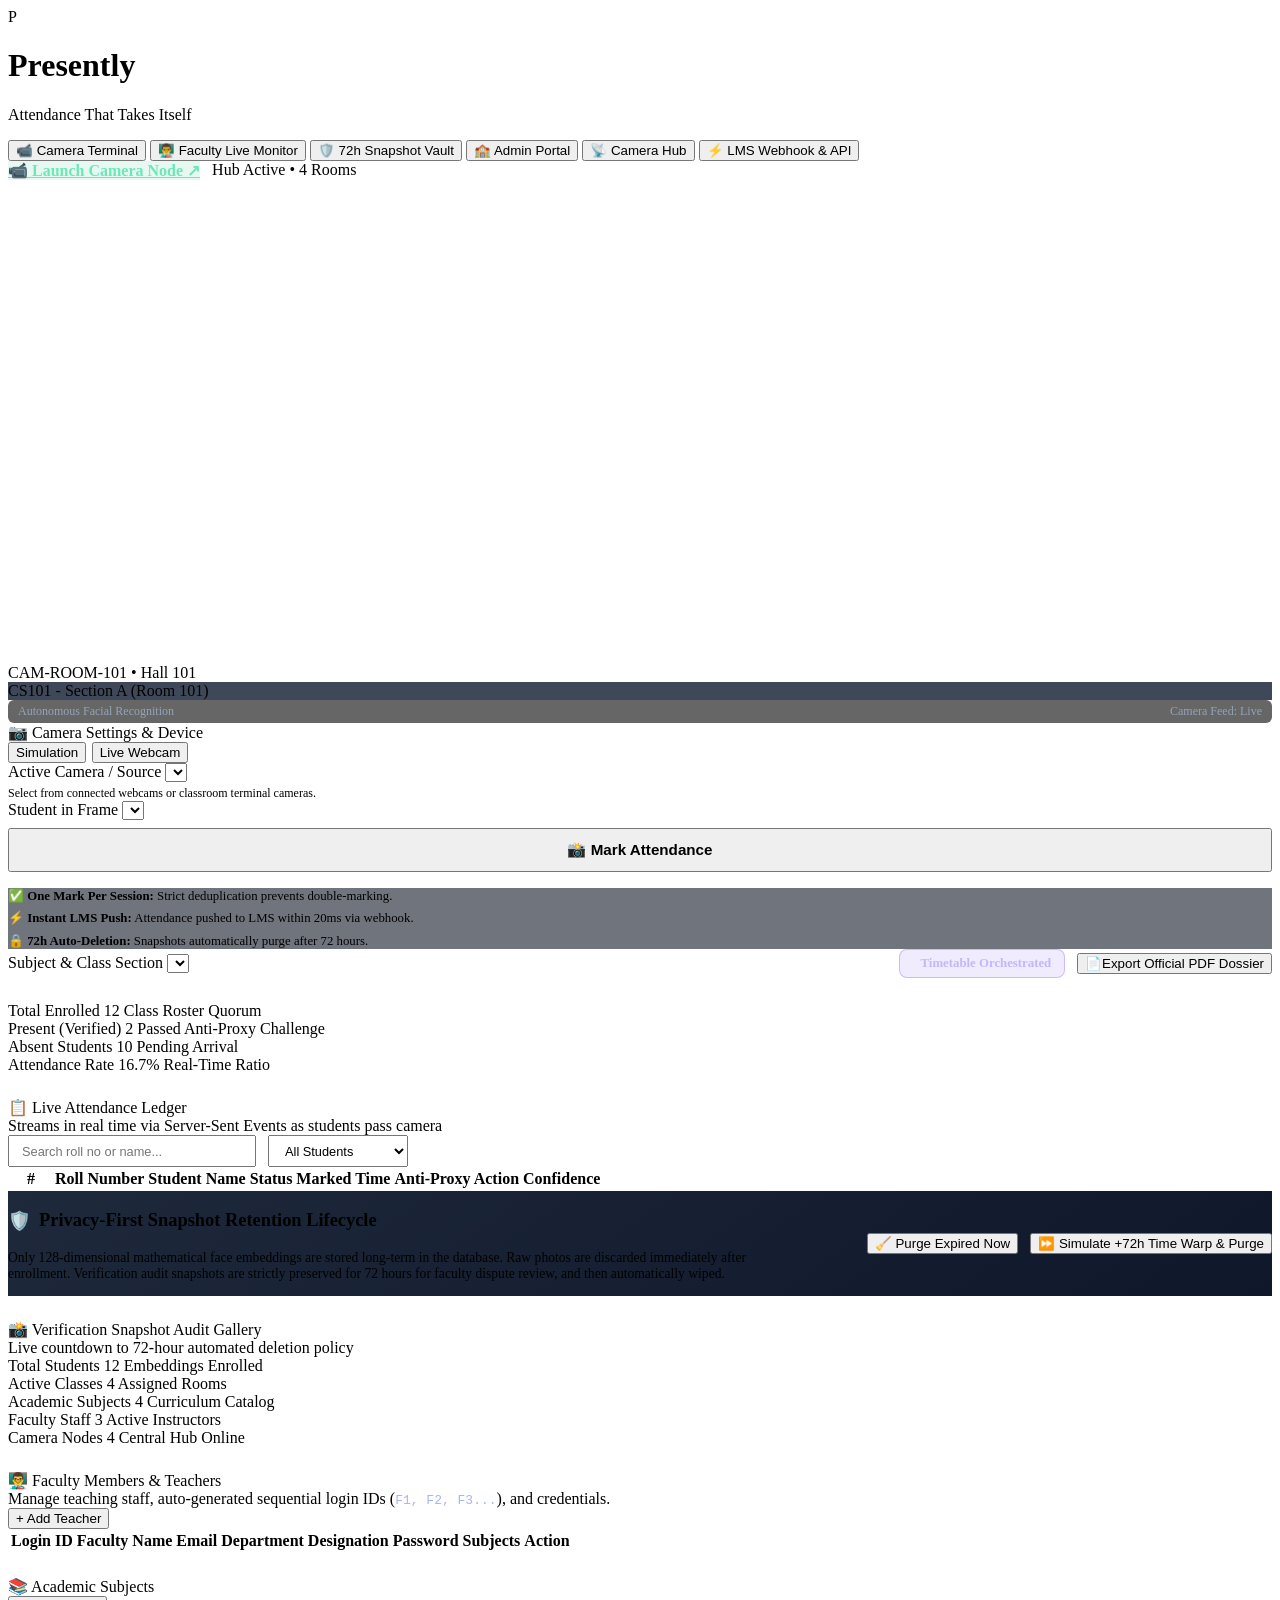
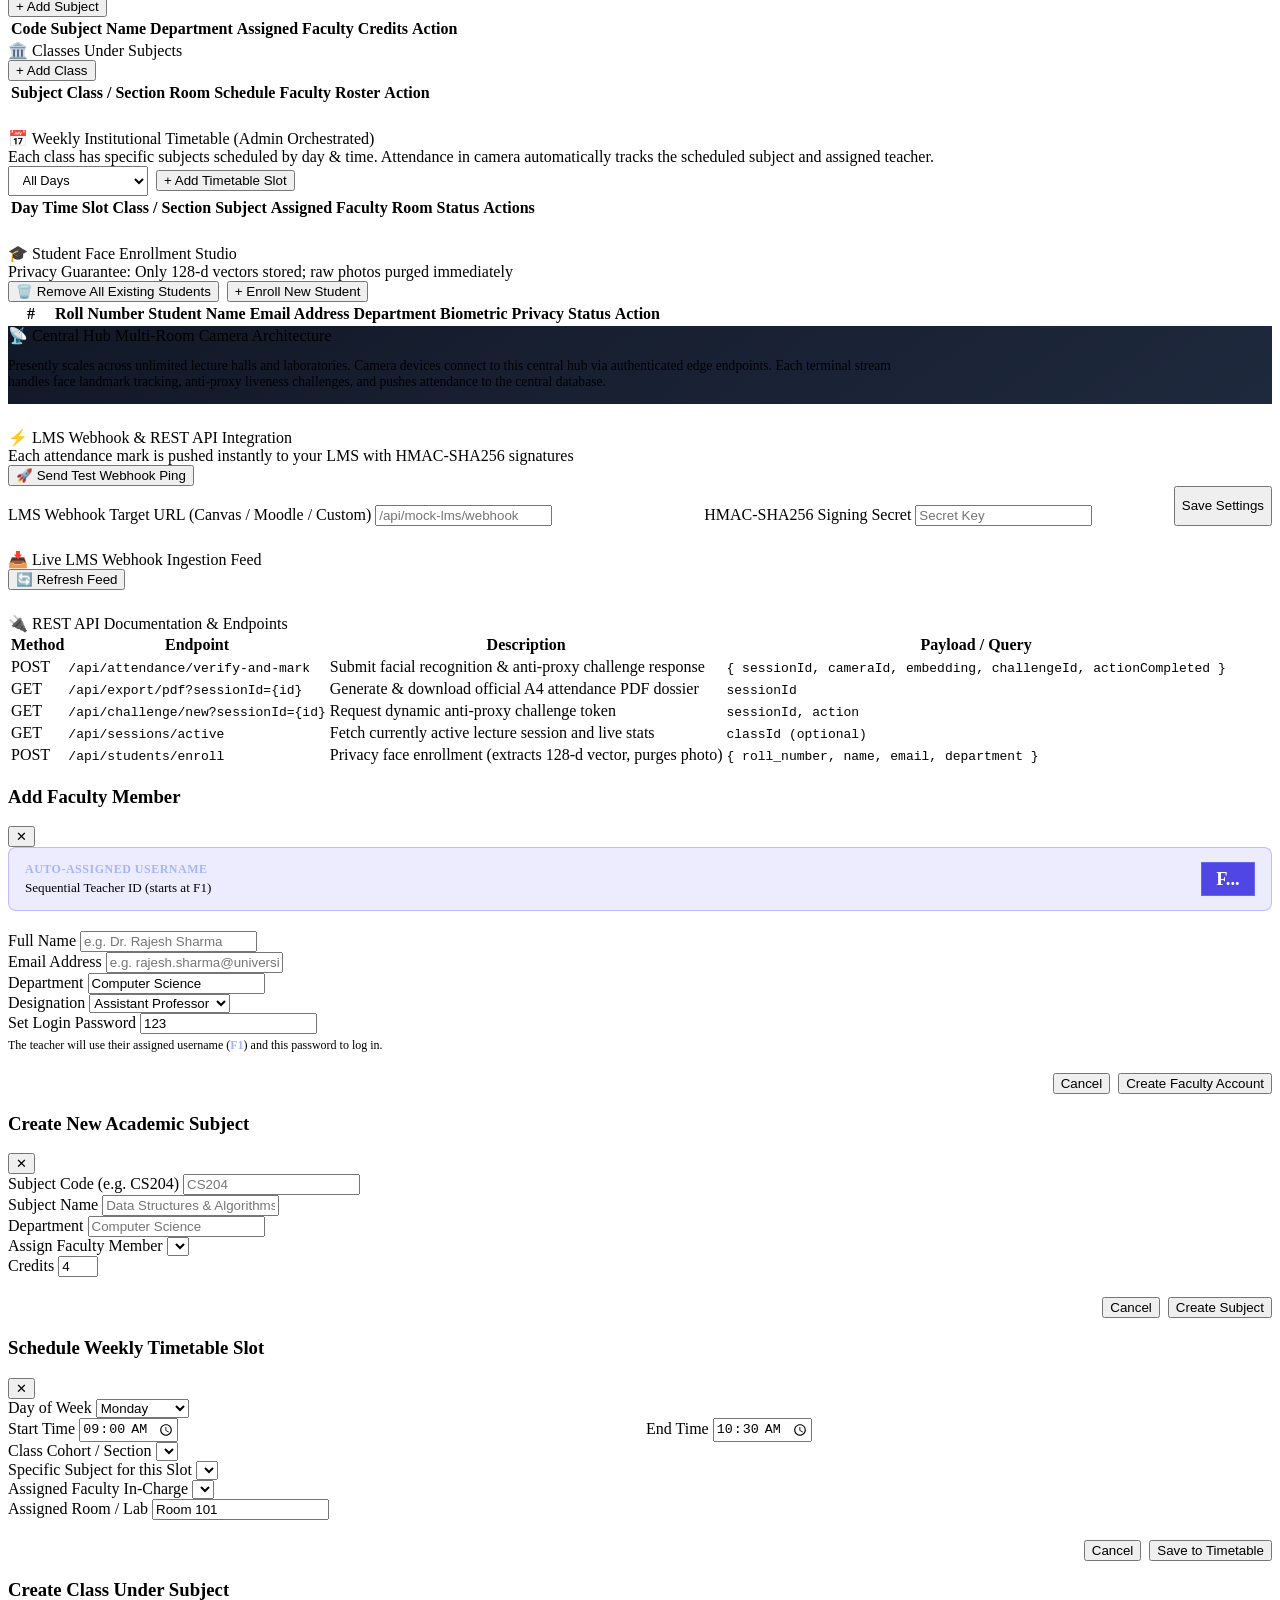
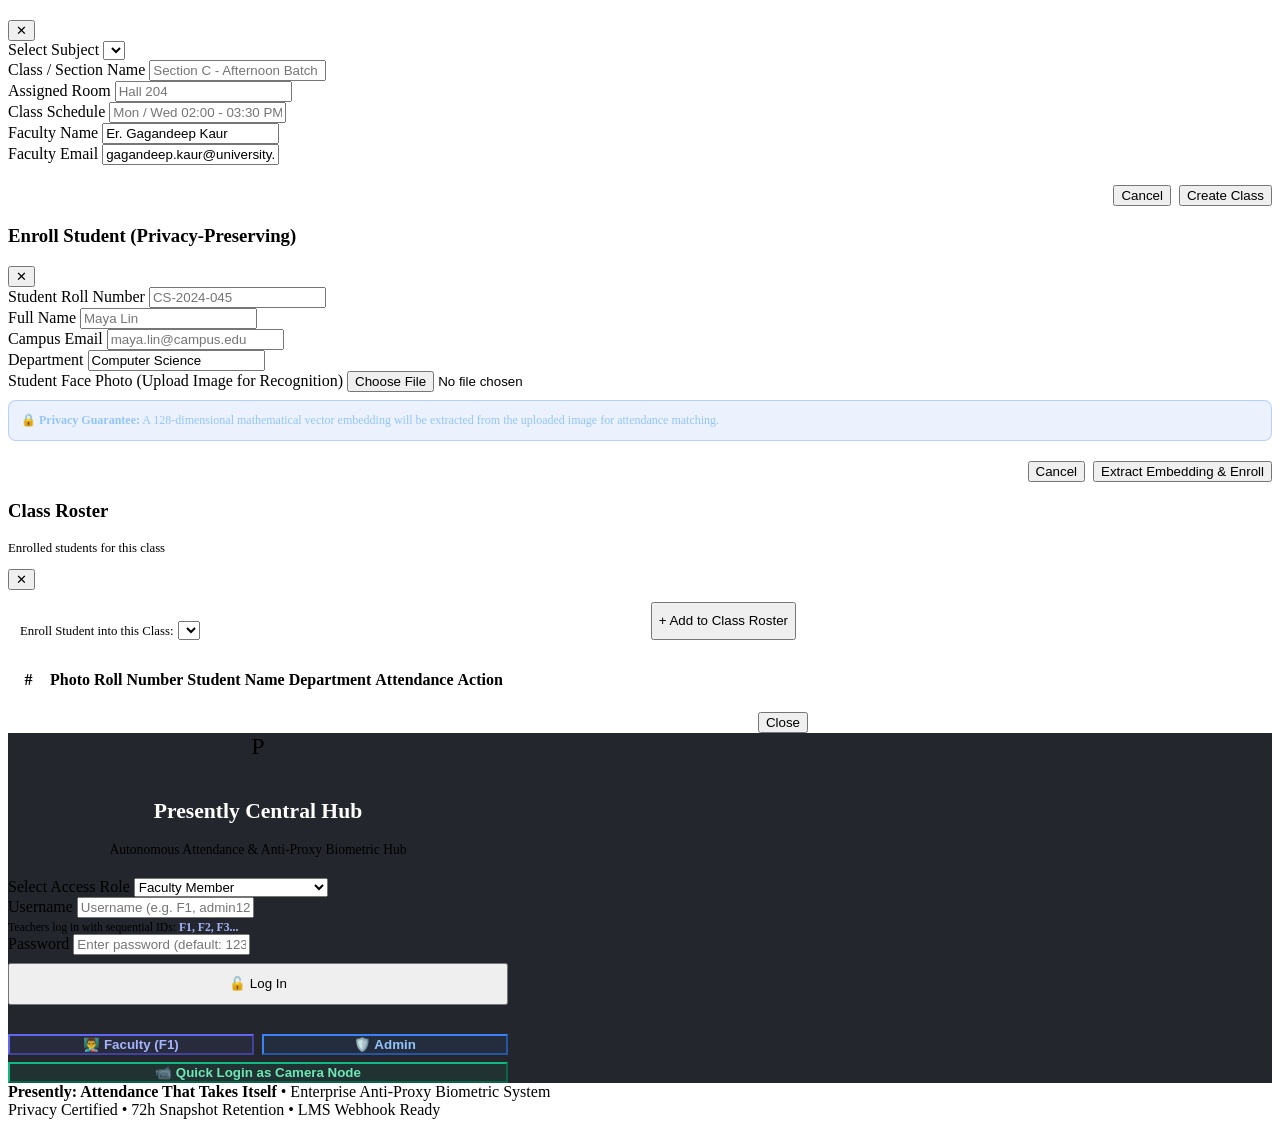
==== public/index.html @ 0ba9a168 "Presently: Autonomous Biometric Attendance & Security Engine" ====
<!DOCTYPE html>
<html lang="en">
<head>
  <meta charset="UTF-8">
  <meta name="viewport" content="width=device-width, initial-scale=1.0">
  <title>Presently : Attendance That Takes Itself</title>
  <link rel="stylesheet" href="/css/style.css">
  <link rel="icon" href="data:image/svg+xml,<svg xmlns='http://www.w3.org/2000/svg' viewBox='0 0 100 100'><text y='.9em' font-size='90'>🎯</text></svg>">
</head>
<body>

  <!-- Header / Navigation Bar -->
  <header>
    <div class="nav-container">
      <div class="logo-group">
        <div class="logo-badge">P</div>
        <div class="logo-text">
          <h1>Presently</h1>
          <p>Attendance That Takes Itself</p>
        </div>
      </div>

      <nav class="nav-tabs">
        <button class="tab-btn active" data-tab="kiosk">
          <span>📹</span> Camera Terminal
        </button>
        <button class="tab-btn" data-tab="faculty">
          <span>👨‍🏫</span> Faculty Live Monitor
        </button>
        <button class="tab-btn" data-tab="snapshots">
          <span>🛡️</span> 72h Snapshot Vault
        </button>
        <button class="tab-btn" data-tab="admin">
          <span>🏫</span> Admin Portal
        </button>
        <button class="tab-btn" data-tab="cameras">
          <span>📡</span> Camera Hub
        </button>
        <button class="tab-btn" data-tab="lms">
          <span>⚡</span> LMS Webhook & API
        </button>
      </nav>

      <div style="display: flex; align-items: center; gap: 0.75rem; flex-wrap: wrap;">
        <!-- Prominent Edge Node launcher for Judges -->
        <a href="/node" target="_blank" class="btn btn-outline btn-sm" style="border-color: #10b981; color: #6ee7b7; font-weight: 700; background: rgba(16, 185, 129, 0.1);">
          <span>📹</span> Launch Camera Node ↗
        </a>

        <!-- Authenticated User Profile -->
        <div id="nav-user-container" style="display: none; align-items: center; gap: 0.5rem; background: rgba(255, 255, 255, 0.05); padding: 0.3rem 0.65rem; border-radius: 8px; border: 1px solid var(--border-color);">
          <div style="display: flex; flex-direction: column; text-align: right;">
            <span id="nav-user-name" style="font-size: 0.8rem; font-weight: 700; color: #ffffff;">Dr. Sarah Chen</span>
            <span id="nav-user-role" class="badge badge-purple" style="font-size: 0.65rem; padding: 1px 4px; align-self: flex-end;">FACULTY</span>
          </div>
          <button id="btn-logout" class="btn btn-outline btn-sm" style="padding: 0.2rem 0.5rem; font-size: 0.7rem;" title="Logout">
            Logout
          </button>
        </div>

        <div class="nav-status">
          <span class="status-dot"></span>
          <span id="hub-status-text">Hub Active • 4 Rooms</span>
        </div>
      </div>
    </div>
  </header>

  <!-- Main Content Area -->
  <main>

    <!-- ======================================================== -->
    <!-- VIEW 1: CAMERA KIOSK / EDGE ROOM TERMINAL                 -->
    <!-- ======================================================== -->
    <section id="view-kiosk" class="view-section active">
      <div class="kiosk-container">
        
        <!-- Left: Live Video Feed & Challenge HUD -->
        <div>
          <div class="camera-feed-box">
            <video id="kiosk-video" autoplay playsinline muted style="display: none;"></video>
            <canvas id="kiosk-canvas" width="640" height="480"></canvas>

            <div class="camera-overlay">
              <div class="overlay-top">
                <div class="camera-badge">
                  <span class="status-dot"></span>
                  <span id="kiosk-camera-name">CAM-ROOM-101 • Hall 101</span>
                </div>
                <div class="camera-badge" style="background: rgba(30, 41, 59, 0.85); border-color: rgba(99, 102, 241, 0.4);">
                  <span id="kiosk-session-badge">CS101 - Section A (Room 101)</span>
                </div>
              </div>

              <!-- Facial Tracking Reticle -->
              <div id="target-reticle" class="target-reticle"></div>

              <div style="display: flex; justify-content: space-between; align-items: center; font-size: 0.75rem; color: #94a3b8; background: rgba(0,0,0,0.6); padding: 4px 10px; border-radius: 6px;">
                <span>Autonomous Facial Recognition</span>
                <span id="kiosk-feed-status">Camera Feed: Live</span>
              </div>
            </div>
          </div>

          <!-- Result Toast Container -->
          <div id="kiosk-result-container"></div>
        </div>

        <!-- Right: Camera Controls & Device Selector -->
        <div style="display: flex; flex-direction: column; gap: 1rem;">
          
          <div class="card">
            <div class="card-header">
              <div class="card-title">
                <span>📷</span> Camera Settings & Device
              </div>
              <div style="display: flex; gap: 0.35rem;">
                <button id="btn-mode-virtual" class="btn btn-outline btn-sm active">Simulation</button>
                <button id="btn-mode-webcam" class="btn btn-outline btn-sm">Live Webcam</button>
              </div>
            </div>

            <div class="form-group">
              <label class="form-label">Active Camera / Source</label>
              <select id="kiosk-camera-select" class="form-select"></select>
              <small style="color: var(--text-muted); font-size: 0.75rem; margin-top: 0.25rem; display: block;">
                Select from connected webcams or classroom terminal cameras.
              </small>
            </div>

            <div id="kiosk-student-select-group" class="form-group">
              <label class="form-label">Student in Frame</label>
              <select id="kiosk-student-select" class="form-select"></select>
            </div>

            <button id="btn-mark-attendance" class="btn btn-primary" style="width: 100%; margin-top: 0.5rem; height: 44px; font-weight: 700; font-size: 0.95rem;">
              <span>📸</span> Mark Attendance
            </button>
          </div>

          <!-- Feature Specs Card -->
          <div class="card" style="background: rgba(17, 24, 39, 0.6);">
            <div style="font-size: 0.8rem; display: flex; flex-direction: column; gap: 0.4rem;">
              <div>✅ <strong>One Mark Per Session:</strong> Strict deduplication prevents double-marking.</div>
              <div>⚡ <strong>Instant LMS Push:</strong> Attendance pushed to LMS within 20ms via webhook.</div>
              <div>🔒 <strong>72h Auto-Deletion:</strong> Snapshots automatically purge after 72 hours.</div>
            </div>
          </div>

        </div>

      </div>
    </section>

    <!-- ======================================================== -->
    <!-- VIEW 2: FACULTY REAL-TIME ATTENDANCE MONITOR              -->
    <!-- ======================================================== -->
    <section id="view-faculty" class="view-section">
      <div style="display: flex; flex-direction: column; gap: 1.5rem;">
        
        <!-- Top Toolbar -->
        <div class="card" style="display: flex; justify-content: space-between; align-items: center; flex-wrap: wrap; gap: 1rem;">
          <div style="display: flex; align-items: center; gap: 1rem; flex-wrap: wrap;">
            <div style="min-width: 260px;">
              <label class="form-label">Subject & Class Section</label>
              <select id="faculty-class-select" class="form-select"></select>
            </div>
            <div>
              <div id="faculty-session-status-badge" style="margin-bottom: 0.25rem;"></div>
              <div id="faculty-session-info" style="font-size: 0.8rem; color: var(--text-muted);"></div>
            </div>
          </div>

          <div style="display: flex; align-items: center; gap: 0.75rem; flex-wrap: wrap;">
            <div style="background: rgba(139, 92, 246, 0.12); border: 1px solid rgba(139, 92, 246, 0.35); border-radius: 8px; padding: 0.4rem 0.8rem; display: flex; align-items: center; gap: 0.5rem;">
              <span class="status-dot" style="background: #a78bfa;"></span>
              <span style="font-size: 0.8rem; font-weight: 700; color: #c4b5fd;">Timetable Orchestrated</span>
            </div>
            <button id="faculty-btn-pdf" class="btn btn-primary" style="display: inline-flex;">
              <span>📄</span> Export Official PDF Dossier
            </button>
          </div>
        </div>

        <!-- Real-Time KPI Stats -->
        <div class="grid-4">
          <div class="stat-kpi">
            <span class="stat-label">Total Enrolled</span>
            <span id="kpi-faculty-enrolled" class="stat-value">12</span>
            <span class="stat-meta">Class Roster Quorum</span>
          </div>
          <div class="stat-kpi green">
            <span class="stat-label">Present (Verified)</span>
            <span id="kpi-faculty-present" class="stat-value">2</span>
            <span class="stat-meta">Passed Anti-Proxy Challenge</span>
          </div>
          <div class="stat-kpi amber">
            <span class="stat-label">Absent Students</span>
            <span id="kpi-faculty-absent" class="stat-value">10</span>
            <span class="stat-meta">Pending Arrival</span>
          </div>
          <div class="stat-kpi purple">
            <span class="stat-label">Attendance Rate</span>
            <span id="kpi-faculty-rate" class="stat-value">16.7%</span>
            <span class="stat-meta">Real-Time Ratio</span>
          </div>
        </div>

        <!-- Live Roster Table & Real-Time Stream -->
        <div class="card">
          <div class="card-header">
            <div>
              <div class="card-title">
                <span>📋</span> Live Attendance Ledger
              </div>
              <div class="card-subtitle">Streams in real time via Server-Sent Events as students pass camera</div>
            </div>

            <div style="display: flex; gap: 0.75rem; align-items: center;">
              <input id="faculty-search-input" type="text" class="form-input" placeholder="Search roll no or name..." style="width: 220px; padding: 0.4rem 0.75rem; font-size: 0.8rem;">
              <select id="faculty-filter-status" class="form-select" style="width: 140px; padding: 0.4rem 0.75rem; font-size: 0.8rem;">
                <option value="ALL">All Students</option>
                <option value="PRESENT">Present Only</option>
                <option value="ABSENT">Absent Only</option>
              </select>
            </div>
          </div>

          <div class="table-responsive">
            <table>
              <thead>
                <tr>
                  <th style="width: 40px;">#</th>
                  <th>Roll Number</th>
                  <th>Student Name</th>
                  <th>Status</th>
                  <th>Marked Time</th>
                  <th>Anti-Proxy Action</th>
                  <th>Confidence</th>
                </tr>
              </thead>
              <tbody id="faculty-roster-tbody"></tbody>
            </table>
          </div>
        </div>

      </div>
    </section>

    <!-- ======================================================== -->
    <!-- VIEW 3: 72-HOUR SNAPSHOT VAULT & PRIVACY AUDIT            -->
    <!-- ======================================================== -->
    <section id="view-snapshots" class="view-section">
      <div style="display: flex; flex-direction: column; gap: 1.5rem;">
        
        <!-- Privacy Guarantee Banner -->
        <div class="card" style="background: linear-gradient(145deg, #1e293b, #0f172a); border-left: 4px solid var(--accent-blue);">
          <div style="display: flex; justify-content: space-between; align-items: center; flex-wrap: wrap; gap: 1rem;">
            <div>
              <h3 style="font-size: 1.15rem; font-weight: 700; display: flex; align-items: center; gap: 0.5rem;">
                <span>🛡️</span> Privacy-First Snapshot Retention Lifecycle
              </h3>
              <p style="font-size: 0.85rem; color: var(--text-muted); margin-top: 0.35rem; max-width: 800px;">
                Only 128-dimensional mathematical face embeddings are stored long-term in the database. Raw photos are discarded immediately after enrollment. Verification audit snapshots are strictly preserved for 72 hours for faculty dispute review, and then automatically wiped.
              </p>
            </div>

            <div style="display: flex; gap: 0.75rem; align-items: center;">
              <button id="btn-manual-purge" class="btn btn-outline btn-sm">
                <span>🧹</span> Purge Expired Now
              </button>
              <button id="btn-timewarp" class="btn btn-primary btn-sm">
                <span>⏩</span> Simulate +72h Time Warp & Purge
              </button>
            </div>
          </div>
        </div>

        <!-- Snapshots Gallery -->
        <div class="card">
          <div class="card-header">
            <div>
              <div class="card-title">
                <span>📸</span> Verification Snapshot Audit Gallery
              </div>
              <div class="card-subtitle">Live countdown to 72-hour automated deletion policy</div>
            </div>
          </div>

          <div id="snapshots-grid" class="snapshot-grid"></div>
        </div>

      </div>
    </section>

    <!-- ======================================================== -->
    <!-- VIEW 4: ADMINISTRATOR PORTAL                              -->
    <!-- ======================================================== -->
    <section id="view-admin" class="view-section">
      <div style="display: flex; flex-direction: column; gap: 1.5rem;">
        
        <!-- Admin Overview KPIs -->
        <div class="grid-4">
          <div class="stat-kpi">
            <span class="stat-label">Total Students</span>
            <span id="admin-kpi-students" class="stat-value">12</span>
            <span class="stat-meta">Embeddings Enrolled</span>
          </div>
          <div class="stat-kpi green">
            <span class="stat-label">Active Classes</span>
            <span id="admin-kpi-classes" class="stat-value">4</span>
            <span class="stat-meta">Assigned Rooms</span>
          </div>
          <div class="stat-kpi amber">
            <span class="stat-label">Academic Subjects</span>
            <span id="admin-kpi-subjects" class="stat-value">4</span>
            <span class="stat-meta">Curriculum Catalog</span>
          </div>
          <div class="stat-kpi" style="border-top-color: #6366f1;">
            <span class="stat-label">Faculty Staff</span>
            <span id="admin-kpi-teachers" class="stat-value">3</span>
            <span class="stat-meta">Active Instructors</span>
          </div>
          <div class="stat-kpi purple">
            <span class="stat-label">Camera Nodes</span>
            <span id="admin-kpi-cameras" class="stat-value">4</span>
            <span class="stat-meta">Central Hub Online</span>
          </div>
        </div>

        <!-- Faculty Members & Teaching Staff Card -->
        <div class="card">
          <div class="card-header" style="flex-wrap: wrap; gap: 0.75rem;">
            <div>
              <div class="card-title">
                <span>👨‍🏫</span> Faculty Members & Teachers
              </div>
              <div class="card-subtitle">
                Manage teaching staff, auto-generated sequential login IDs (<code style="color: #a5b4fc;">F1, F2, F3...</code>), and credentials.
              </div>
            </div>
            <button id="btn-open-add-teacher" class="btn btn-primary btn-sm">
              <span>+</span> Add Teacher
            </button>
          </div>
          <div class="table-responsive">
            <table>
              <thead>
                <tr>
                  <th>Login ID</th>
                  <th>Faculty Name</th>
                  <th>Email</th>
                  <th>Department</th>
                  <th>Designation</th>
                  <th>Password</th>
                  <th>Subjects</th>
                  <th style="text-align: right;">Action</th>
                </tr>
              </thead>
              <tbody id="admin-teachers-tbody"></tbody>
            </table>
          </div>
        </div>

        <!-- Subjects & Classes Split -->
        <div class="grid-2">
          
          <!-- Subjects Card -->
          <div class="card">
            <div class="card-header">
              <div class="card-title">
                <span>📚</span> Academic Subjects
              </div>
              <button id="btn-open-add-subject" class="btn btn-primary btn-sm">
                <span>+</span> Add Subject
              </button>
            </div>
            <div class="table-responsive">
              <table>
                <thead>
                  <tr>
                    <th>Code</th>
                    <th>Subject Name</th>
                    <th>Department</th>
                    <th>Assigned Faculty</th>
                    <th>Credits</th>
                    <th style="text-align: right;">Action</th>
                  </tr>
                </thead>
                <tbody id="admin-subjects-tbody"></tbody>
              </table>
            </div>
          </div>

          <!-- Classes Card -->
          <div class="card">
            <div class="card-header">
              <div class="card-title">
                <span>🏛️</span> Classes Under Subjects
              </div>
              <button id="btn-open-add-class" class="btn btn-primary btn-sm">
                <span>+</span> Add Class
              </button>
            </div>
            <div class="table-responsive">
              <table>
                <thead>
                  <tr>
                    <th>Subject</th>
                    <th>Class / Section</th>
                    <th>Room</th>
                    <th>Schedule</th>
                    <th>Faculty</th>
                    <th>Roster</th>
                    <th style="text-align: right;">Action</th>
                  </tr>
                </thead>
                <tbody id="admin-classes-tbody"></tbody>
              </table>
            </div>
          </div>

        </div>

        <!-- Weekly Institutional Timetable Card (Admin Orchestrated) -->
        <div class="card">
          <div class="card-header" style="flex-wrap: wrap; gap: 0.75rem;">
            <div>
              <div class="card-title">
                <span>📅</span> Weekly Institutional Timetable (Admin Orchestrated)
              </div>
              <div class="card-subtitle">
                Each class has specific subjects scheduled by day & time. Attendance in camera automatically tracks the scheduled subject and assigned teacher.
              </div>
            </div>
            <div style="display: flex; gap: 0.5rem; align-items: center; flex-wrap: wrap;">
              <select id="tt-filter-day" class="form-select" style="width: 140px; padding: 0.35rem 0.6rem; font-size: 0.8rem;">
                <option value="">All Days</option>
                <option value="Monday">Monday</option>
                <option value="Tuesday">Tuesday</option>
                <option value="Wednesday">Wednesday</option>
                <option value="Thursday">Thursday</option>
                <option value="Friday">Friday</option>
                <option value="Saturday">Saturday</option>
              </select>
              <button id="btn-open-add-timetable" class="btn btn-primary btn-sm">
                <span>+</span> Add Timetable Slot
              </button>
            </div>
          </div>
          <div class="table-responsive">
            <table>
              <thead>
                <tr>
                  <th>Day</th>
                  <th>Time Slot</th>
                  <th>Class / Section</th>
                  <th>Subject</th>
                  <th>Assigned Faculty</th>
                  <th>Room</th>
                  <th>Status</th>
                  <th style="text-align: right;">Actions</th>
                </tr>
              </thead>
              <tbody id="admin-timetable-tbody"></tbody>
            </table>
          </div>
        </div>

        <!-- Student Face Enrollment Studio -->
        <div class="card">
          <div class="card-header" style="flex-wrap: wrap; gap: 0.75rem;">
            <div>
              <div class="card-title">
                <span>🎓</span> Student Face Enrollment Studio
              </div>
              <div class="card-subtitle">Privacy Guarantee: Only 128-d vectors stored; raw photos purged immediately</div>
            </div>
            <div style="display: flex; gap: 0.5rem; align-items: center; flex-wrap: wrap;">
              <button id="btn-remove-all-students" class="btn btn-danger btn-sm">
                <span>🗑️</span> Remove All Existing Students
              </button>
              <button id="btn-open-add-student" class="btn btn-primary btn-sm">
                <span>+</span> Enroll New Student
              </button>
            </div>
          </div>

          <div class="table-responsive">
            <table>
              <thead>
                <tr>
                  <th style="width: 40px;">#</th>
                  <th>Roll Number</th>
                  <th>Student Name</th>
                  <th>Email Address</th>
                  <th>Department</th>
                  <th>Biometric Privacy Status</th>
                  <th style="text-align: right;">Action</th>
                </tr>
              </thead>
              <tbody id="admin-students-tbody"></tbody>
            </table>
          </div>
        </div>

      </div>
    </section>

    <!-- ======================================================== -->
    <!-- VIEW 5: CENTRAL HUB & MULTI-ROOM CAMERA SCALE             -->
    <!-- ======================================================== -->
    <section id="view-cameras" class="view-section">
      <div style="display: flex; flex-direction: column; gap: 1.5rem;">
        
        <div class="card" style="background: linear-gradient(145deg, #111827, #1f293d);">
          <div class="card-title" style="margin-bottom: 0.5rem;">
            <span>📡</span> Central Hub Multi-Room Camera Architecture
          </div>
          <p style="font-size: 0.85rem; color: var(--text-muted); max-width: 900px;">
            Presently scales across unlimited lecture halls and laboratories. Camera devices connect to this central hub via authenticated edge endpoints. Each terminal stream handles face landmark tracking, anti-proxy liveness challenges, and pushes attendance to the central database.
          </p>
        </div>

        <div id="admin-cameras-grid" class="grid-4"></div>

      </div>
    </section>

    <!-- ======================================================== -->
    <!-- VIEW 6: LMS WEBHOOK & REST API DISPATCHER                -->
    <!-- ======================================================== -->
    <section id="view-lms" class="view-section">
      <div style="display: flex; flex-direction: column; gap: 1.5rem;">
        
        <!-- LMS Configuration Card -->
        <div class="card">
          <div class="card-header">
            <div>
              <div class="card-title">
                <span>⚡</span> LMS Webhook & REST API Integration
              </div>
              <div class="card-subtitle">Each attendance mark is pushed instantly to your LMS with HMAC-SHA256 signatures</div>
            </div>
            <button id="btn-lms-test-ping" class="btn btn-primary btn-sm">
              <span>🚀</span> Send Test Webhook Ping
            </button>
          </div>

          <form id="form-lms-config" style="display: grid; grid-template-columns: 1.5fr 1fr auto; gap: 1rem; align-items: end;">
            <div class="form-group" style="margin-bottom: 0;">
              <label class="form-label">LMS Webhook Target URL (Canvas / Moodle / Custom)</label>
              <input id="lms-config-url" type="text" class="form-input" placeholder="/api/mock-lms/webhook">
            </div>
            <div class="form-group" style="margin-bottom: 0;">
              <label class="form-label">HMAC-SHA256 Signing Secret</label>
              <input id="lms-config-secret" type="password" class="form-input" placeholder="Secret Key">
            </div>
            <button type="submit" class="btn btn-outline" style="height: 40px;">Save Settings</button>
          </form>
        </div>

        <!-- Live LMS Ingestion Stream -->
        <div class="card">
          <div class="card-header">
            <div class="card-title">
              <span>📥</span> Live LMS Webhook Ingestion Feed
            </div>
            <button id="btn-refresh-lms-feed" class="btn btn-outline btn-sm">
              <span>🔄</span> Refresh Feed
            </button>
          </div>

          <div id="lms-feed-container"></div>
        </div>

        <!-- REST API Endpoints Specification -->
        <div class="card">
          <div class="card-header">
            <div class="card-title">
              <span>🔌</span> REST API Documentation & Endpoints
            </div>
          </div>
          <div class="table-responsive">
            <table>
              <thead>
                <tr>
                  <th>Method</th>
                  <th>Endpoint</th>
                  <th>Description</th>
                  <th>Payload / Query</th>
                </tr>
              </thead>
              <tbody>
                <tr>
                  <td><span class="badge badge-green">POST</span></td>
                  <td><code>/api/attendance/verify-and-mark</code></td>
                  <td>Submit facial recognition & anti-proxy challenge response</td>
                  <td><code>{ sessionId, cameraId, embedding, challengeId, actionCompleted }</code></td>
                </tr>
                <tr>
                  <td><span class="badge badge-blue">GET</span></td>
                  <td><code>/api/export/pdf?sessionId={id}</code></td>
                  <td>Generate & download official A4 attendance PDF dossier</td>
                  <td><code>sessionId</code></td>
                </tr>
                <tr>
                  <td><span class="badge badge-blue">GET</span></td>
                  <td><code>/api/challenge/new?sessionId={id}</code></td>
                  <td>Request dynamic anti-proxy challenge token</td>
                  <td><code>sessionId, action</code></td>
                </tr>
                <tr>
                  <td><span class="badge badge-blue">GET</span></td>
                  <td><code>/api/sessions/active</code></td>
                  <td>Fetch currently active lecture session and live stats</td>
                  <td><code>classId (optional)</code></td>
                </tr>
                <tr>
                  <td><span class="badge badge-green">POST</span></td>
                  <td><code>/api/students/enroll</code></td>
                  <td>Privacy face enrollment (extracts 128-d vector, purges photo)</td>
                  <td><code>{ roll_number, name, email, department }</code></td>
                </tr>
              </tbody>
            </table>
          </div>
        </div>

      </div>
    </section>

  </main>

  <!-- ======================================================== -->
  <!-- MODALS                                                   -->
  <!-- ======================================================== -->

  <!-- Modal: Add Faculty Member -->
  <div id="modal-add-teacher" class="modal-backdrop">
    <div class="modal-box">
      <div class="card-header">
        <h3 class="card-title">Add Faculty Member</h3>
        <button class="btn btn-outline btn-sm btn-close-modal">✕</button>
      </div>
      <form id="form-add-teacher">
        <div style="background: rgba(99, 102, 241, 0.12); border: 1px solid rgba(99, 102, 241, 0.35); border-radius: 8px; padding: 0.85rem 1rem; margin-bottom: 1.25rem; display: flex; align-items: center; justify-content: space-between;">
          <div>
            <div style="font-size: 0.75rem; color: #a5b4fc; text-transform: uppercase; font-weight: 700; letter-spacing: 0.5px;">Auto-Assigned Username</div>
            <div style="font-size: 0.82rem; color: var(--text-muted); margin-top: 0.15rem;">Sequential Teacher ID (starts at F1)</div>
          </div>
          <span id="new-teacher-username-preview" class="badge" style="font-size: 1.15rem; padding: 0.35rem 0.9rem; font-weight: 800; background: #4f46e5; color: #fff; border: 1px solid #6366f1;">F...</span>
        </div>

        <div class="form-group">
          <label class="form-label">Full Name</label>
          <input id="tch-name-input" type="text" class="form-input" required placeholder="e.g. Dr. Rajesh Sharma">
        </div>
        <div class="form-group">
          <label class="form-label">Email Address</label>
          <input id="tch-email-input" type="email" class="form-input" required placeholder="e.g. rajesh.sharma@university.edu">
        </div>
        <div class="form-group">
          <label class="form-label">Department</label>
          <input id="tch-dept-input" type="text" class="form-input" required value="Computer Science" placeholder="Computer Science">
        </div>
        <div class="form-group">
          <label class="form-label">Designation</label>
          <select id="tch-desig-select" class="form-select">
            <option value="Assistant Professor">Assistant Professor</option>
            <option value="Associate Professor">Associate Professor</option>
            <option value="Professor">Professor</option>
            <option value="Lecturer">Lecturer</option>
            <option value="Lab Instructor">Lab Instructor</option>
          </select>
        </div>
        <div class="form-group">
          <label class="form-label">Set Login Password</label>
          <input id="tch-password-input" type="text" class="form-input" required value="123" placeholder="Enter password (e.g. 123)">
          <small style="color: var(--text-muted); font-size: 0.75rem; margin-top: 0.25rem; display: block;">
            The teacher will use their assigned username (<strong id="pwd-hint-username" style="color: #a5b4fc;">F1</strong>) and this password to log in.
          </small>
        </div>

        <div style="display: flex; justify-content: flex-end; gap: 0.5rem; margin-top: 1.25rem;">
          <button type="button" class="btn btn-outline btn-close-modal">Cancel</button>
          <button type="submit" class="btn btn-primary">Create Faculty Account</button>
        </div>
      </form>
    </div>
  </div>

  <!-- Modal: Add Subject -->
  <div id="modal-add-subject" class="modal-backdrop">
    <div class="modal-box">
      <div class="card-header">
        <h3 class="card-title">Create New Academic Subject</h3>
        <button class="btn btn-outline btn-sm btn-close-modal">✕</button>
      </div>
      <form id="form-add-subject">
        <div class="form-group">
          <label class="form-label">Subject Code (e.g. CS204)</label>
          <input id="sub-code-input" type="text" class="form-input" required placeholder="CS204">
        </div>
        <div class="form-group">
          <label class="form-label">Subject Name</label>
          <input id="sub-name-input" type="text" class="form-input" required placeholder="Data Structures & Algorithms">
        </div>
        <div class="form-group">
          <label class="form-label">Department</label>
          <input id="sub-dept-input" type="text" class="form-input" required placeholder="Computer Science">
        </div>
        <div class="form-group">
          <label class="form-label">Assign Faculty Member</label>
          <select id="sub-teacher-select" class="form-select"></select>
        </div>
        <div class="form-group">
          <label class="form-label">Credits</label>
          <input id="sub-credits-input" type="number" class="form-input" value="4" min="1" max="6">
        </div>
        <div style="display: flex; justify-content: flex-end; gap: 0.5rem; margin-top: 1.25rem;">
          <button type="button" class="btn btn-outline btn-close-modal">Cancel</button>
          <button type="submit" class="btn btn-primary">Create Subject</button>
        </div>
      </form>
    </div>
  </div>

  <!-- Modal: Add Weekly Timetable Slot -->
  <div id="modal-add-timetable" class="modal-backdrop">
    <div class="modal-box">
      <div class="card-header">
        <h3 class="card-title">Schedule Weekly Timetable Slot</h3>
        <button class="btn btn-outline btn-sm btn-close-modal">✕</button>
      </div>
      <form id="form-add-timetable">
        <div class="form-group">
          <label class="form-label">Day of Week</label>
          <select id="tt-day-select" class="form-select" required>
            <option value="Monday">Monday</option>
            <option value="Tuesday">Tuesday</option>
            <option value="Wednesday">Wednesday</option>
            <option value="Thursday">Thursday</option>
            <option value="Friday">Friday</option>
            <option value="Saturday">Saturday</option>
          </select>
        </div>
        <div style="display: grid; grid-template-columns: 1fr 1fr; gap: 0.75rem;">
          <div class="form-group">
            <label class="form-label">Start Time</label>
            <input id="tt-start-input" type="time" class="form-input" required value="09:00">
          </div>
          <div class="form-group">
            <label class="form-label">End Time</label>
            <input id="tt-end-input" type="time" class="form-input" required value="10:30">
          </div>
        </div>
        <div class="form-group">
          <label class="form-label">Class Cohort / Section</label>
          <select id="tt-class-select" class="form-select" required></select>
        </div>
        <div class="form-group">
          <label class="form-label">Specific Subject for this Slot</label>
          <select id="tt-subject-select" class="form-select" required></select>
        </div>
        <div class="form-group">
          <label class="form-label">Assigned Faculty In-Charge</label>
          <select id="tt-teacher-select" class="form-select" required></select>
        </div>
        <div class="form-group">
          <label class="form-label">Assigned Room / Lab</label>
          <input id="tt-room-input" type="text" class="form-input" required value="Room 101" placeholder="Room 101">
        </div>
        <div style="display: flex; justify-content: flex-end; gap: 0.5rem; margin-top: 1.25rem;">
          <button type="button" class="btn btn-outline btn-close-modal">Cancel</button>
          <button type="submit" class="btn btn-primary">Save to Timetable</button>
        </div>
      </form>
    </div>
  </div>

  <!-- Modal: Add Class -->
  <div id="modal-add-class" class="modal-backdrop">
    <div class="modal-box">
      <div class="card-header">
        <h3 class="card-title">Create Class Under Subject</h3>
        <button class="btn btn-outline btn-sm btn-close-modal">✕</button>
      </div>
      <form id="form-add-class">
        <div class="form-group">
          <label class="form-label">Select Subject</label>
          <select id="modal-class-subject-select" class="form-select" required></select>
        </div>
        <div class="form-group">
          <label class="form-label">Class / Section Name</label>
          <input id="cls-name-input" type="text" class="form-input" required placeholder="Section C - Afternoon Batch">
        </div>
        <div class="form-group">
          <label class="form-label">Assigned Room</label>
          <input id="cls-room-input" type="text" class="form-input" required placeholder="Hall 204">
        </div>
        <div class="form-group">
          <label class="form-label">Class Schedule</label>
          <input id="cls-schedule-input" type="text" class="form-input" placeholder="Mon / Wed 02:00 - 03:30 PM">
        </div>
        <div class="form-group">
          <label class="form-label">Faculty Name</label>
          <input id="cls-faculty-input" type="text" class="form-input" required value="Er. Gagandeep Kaur" placeholder="Er. Gagandeep Kaur">
        </div>
        <div class="form-group">
          <label class="form-label">Faculty Email</label>
          <input id="cls-email-input" type="email" class="form-input" value="gagandeep.kaur@university.edu" placeholder="gagandeep.kaur@university.edu">
        </div>
        <div style="display: flex; justify-content: flex-end; gap: 0.5rem; margin-top: 1.25rem;">
          <button type="button" class="btn btn-outline btn-close-modal">Cancel</button>
          <button type="submit" class="btn btn-primary">Create Class</button>
        </div>
      </form>
    </div>
  </div>

  <!-- Modal: Enroll Student -->
  <div id="modal-add-student" class="modal-backdrop">
    <div class="modal-box">
      <div class="card-header">
        <h3 class="card-title">Enroll Student (Privacy-Preserving)</h3>
        <button class="btn btn-outline btn-sm btn-close-modal">✕</button>
      </div>
      <form id="form-add-student">
        <div class="form-group">
          <label class="form-label">Student Roll Number</label>
          <input id="stu-roll-input" type="text" class="form-input" required placeholder="CS-2024-045">
        </div>
        <div class="form-group">
          <label class="form-label">Full Name</label>
          <input id="stu-name-input" type="text" class="form-input" required placeholder="Maya Lin">
        </div>
        <div class="form-group">
          <label class="form-label">Campus Email</label>
          <input id="stu-email-input" type="email" class="form-input" required placeholder="maya.lin@campus.edu">
        </div>
        <div class="form-group">
          <label class="form-label">Department</label>
          <input id="stu-dept-input" type="text" class="form-input" value="Computer Science">
        </div>
        <div class="form-group">
          <label class="form-label">Student Face Photo (Upload Image for Recognition)</label>
          <input id="stu-photo-input" type="file" accept="image/*" class="form-input">
          <div id="stu-photo-preview-wrap" style="display: none; margin-top: 0.75rem; text-align: center; background: rgba(0,0,0,0.3); padding: 0.75rem; border-radius: 8px; border: 1px solid var(--border-color);">
            <div style="font-size: 0.75rem; color: #94a3b8; margin-bottom: 0.5rem; font-weight: 600;">EXTRACTED BIOMETRIC FACE PREVIEW</div>
            <canvas id="stu-photo-canvas" width="130" height="130" style="border-radius: 8px; border: 2px solid #10b981; box-shadow: 0 4px 12px rgba(16,185,129,0.2);"></canvas>
            <div id="stu-photo-status" style="font-size: 0.75rem; color: #34d399; margin-top: 0.4rem; font-weight: 600;">
              ✅ Face detected • 128-d Vector Extracted
            </div>
          </div>
        </div>

        <div style="background: rgba(59, 130, 246, 0.1); border: 1px solid rgba(59, 130, 246, 0.3); border-radius: 8px; padding: 0.75rem; margin-top: 0.5rem; font-size: 0.75rem; color: #93c5fd;">
          🔒 <strong>Privacy Guarantee:</strong> A 128-dimensional mathematical vector embedding will be extracted from the uploaded image for attendance matching.
        </div>

        <div style="display: flex; justify-content: flex-end; gap: 0.5rem; margin-top: 1.25rem;">
          <button type="button" class="btn btn-outline btn-close-modal">Cancel</button>
          <button type="submit" class="btn btn-primary">Extract Embedding & Enroll</button>
        </div>
      </form>
    </div>
  </div>

  <!-- Modal: Class Enrolled Students Roster -->
  <div id="modal-class-roster" class="modal-backdrop">
    <div class="modal-box" style="max-width: 800px;">
      <div class="card-header">
        <div>
          <h3 id="modal-roster-class-title" class="card-title">Class Roster</h3>
          <p id="modal-roster-class-sub" style="font-size: 0.8rem; color: var(--text-muted);">Enrolled students for this class</p>
        </div>
        <button class="btn btn-outline btn-sm btn-close-modal">✕</button>
      </div>

      <!-- Quick Add Student to Class Section -->
      <div style="background: rgba(255, 255, 255, 0.03); border: 1px solid var(--border-color); border-radius: 8px; padding: 0.75rem; margin-bottom: 1rem; display: flex; gap: 0.5rem; align-items: flex-end; flex-wrap: wrap;">
        <div style="flex: 1; min-width: 220px;">
          <label class="form-label" style="margin-bottom: 4px; font-size: 0.8rem;">Enroll Student into this Class:</label>
          <select id="modal-roster-add-select" class="form-select"></select>
        </div>
        <button id="modal-roster-btn-add" class="btn btn-primary btn-sm" style="height: 38px;">
          <span>+</span> Add to Class Roster
        </button>
      </div>

      <!-- Students Table -->
      <div class="table-responsive" style="max-height: 360px; overflow-y: auto;">
        <table>
          <thead>
            <tr>
              <th style="width: 35px;">#</th>
              <th>Photo</th>
              <th>Roll Number</th>
              <th>Student Name</th>
              <th>Department</th>
              <th>Attendance</th>
              <th style="text-align: right;">Action</th>
            </tr>
          </thead>
          <tbody id="modal-roster-tbody"></tbody>
        </table>
      </div>

      <div style="display: flex; justify-content: flex-end; margin-top: 1.25rem;">
        <button type="button" class="btn btn-outline btn-close-modal">Close</button>
      </div>
    </div>
  </div>

  <!-- Modal: Login Gateway (admin123 / admin123) -->
  <div id="modal-login-gateway" class="modal-backdrop open" style="z-index: 1000; background: rgba(5, 8, 16, 0.88);">
    <div class="modal-box" style="max-width: 500px; border-top: 4px solid var(--accent-blue);">
      <div style="text-align: center; margin-bottom: 1.25rem;">
        <div class="logo-badge" style="margin: 0 auto 0.75rem auto; width: 48px; height: 48px; font-size: 1.5rem;">P</div>
        <h2 style="font-size: 1.35rem; font-weight: 800; color: #ffffff;">Presently Central Hub</h2>
        <p style="font-size: 0.85rem; color: var(--text-muted); margin-top: 0.25rem;">Autonomous Attendance & Anti-Proxy Biometric Hub</p>
      </div>

      <div id="login-error-msg" style="display: none; background: rgba(244, 63, 94, 0.15); border: 1px solid var(--accent-rose); color: #fca5a5; padding: 0.6rem; border-radius: 8px; font-size: 0.8rem; margin-bottom: 1rem;"></div>

      <form id="form-login">
        <div class="form-group">
          <label class="form-label">Select Access Role</label>
          <select id="login-role-select" class="form-select">
            <option value="FACULTY">Faculty Member</option>
            <option value="ADMIN">System Administrator</option>
            <option value="NODE">📹 Classroom Camera Node</option>
          </select>
        </div>

        <div class="form-group">
          <label class="form-label">Username</label>
          <input id="login-username-input" type="text" class="form-input" required autocomplete="username" placeholder="Username (e.g. F1, admin123, 123)">
          <small style="color: var(--text-muted); font-size: 0.73rem; margin-top: 0.2rem; display: block;">
            Teachers log in with sequential IDs: <strong style="color: #a5b4fc;">F1, F2, F3...</strong>
          </small>
        </div>

        <div class="form-group">
          <label class="form-label">Password</label>
          <input id="login-password-input" type="password" class="form-input" required autocomplete="current-password" placeholder="Enter password (default: 123)">
        </div>

        <button type="submit" id="btn-login-submit" class="btn btn-primary" style="width: 100%; margin-top: 0.5rem; height: 42px;">
          <span>🔓</span> Log In
        </button>
      </form>

      <div style="margin-top: 1rem; padding-top: 0.85rem; border-top: 1px solid var(--border-color); display: flex; flex-direction: column; gap: 0.4rem;">
        <div style="display: flex; gap: 0.5rem;">
          <button type="button" id="btn-quick-login-faculty" class="btn btn-outline btn-sm" style="flex: 1; border-color: #6366f1; color: #a5b4fc; font-weight: 700; background: rgba(99, 102, 241, 0.08);">
            <span>👨‍🏫</span> Faculty (F1)
          </button>
          <button type="button" id="btn-quick-login-admin" class="btn btn-outline btn-sm" style="flex: 1; border-color: #3b82f6; color: #93c5fd; font-weight: 700; background: rgba(59, 130, 246, 0.08);">
            <span>🛡️</span> Admin
          </button>
        </div>
        <button type="button" id="btn-quick-login-camera" class="btn btn-outline btn-sm" style="width: 100%; border-color: #10b981; color: #6ee7b7; font-weight: 700; background: rgba(16, 185, 129, 0.08);">
          <span>📹</span> Quick Login as Camera Node
        </button>
      </div>
    </div>
  </div>

  <!-- Footer -->
  <footer>
    <div class="footer-content">
      <div>
        <strong>Presently: Attendance That Takes Itself</strong> • Enterprise Anti-Proxy Biometric System
      </div>
      <div>
        <span>Privacy Certified</span> • <span>72h Snapshot Retention</span> • <span>LMS Webhook Ready</span>
      </div>
    </div>
  </footer>

  <!-- Scripts -->
  <script src="/js/face-engine.js"></script>
  <script src="/js/kiosk.js"></script>
  <script src="/js/faculty.js"></script>
  <script src="/js/admin.js"></script>
  <script src="/js/lms-demo.js"></script>
  <script src="/js/auth-ui.js"></script>
  <script src="/js/app.js"></script>
</body>
</html>
<!-- Presently Biometric Attendance System -->
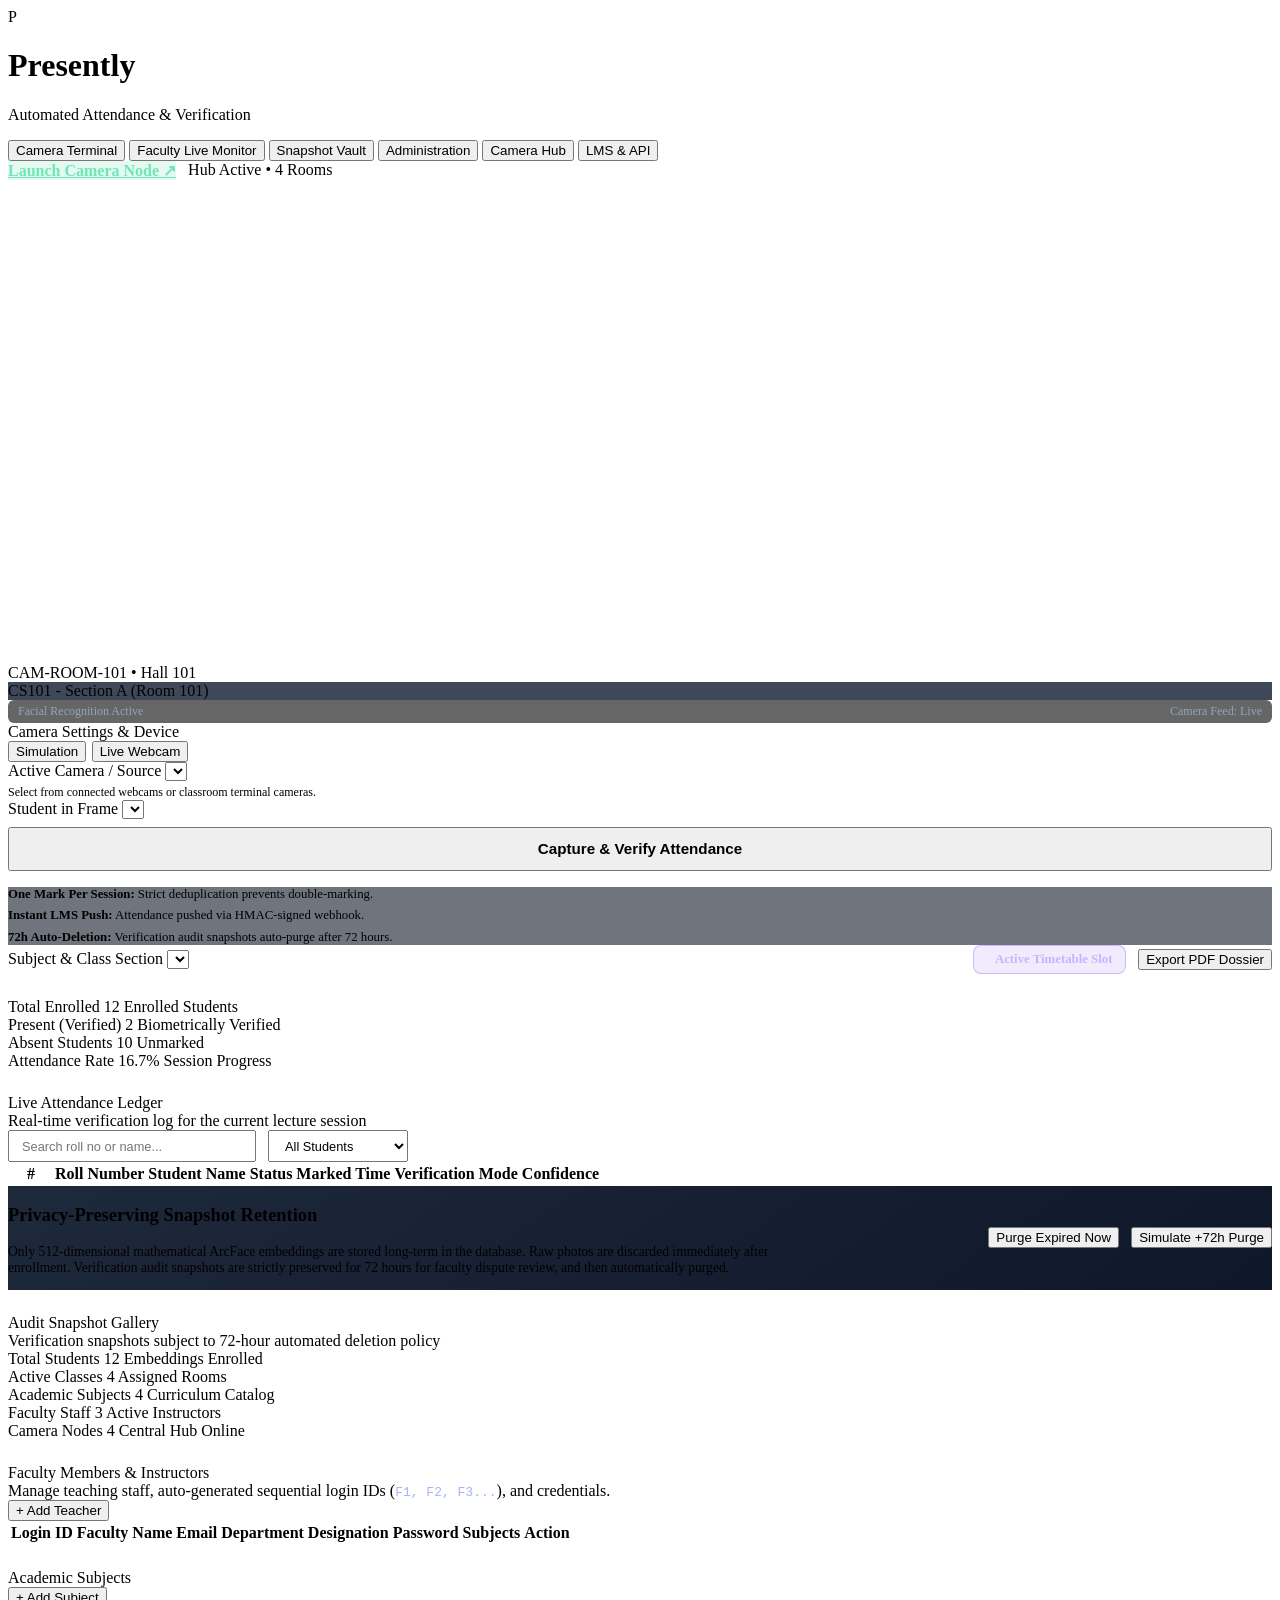
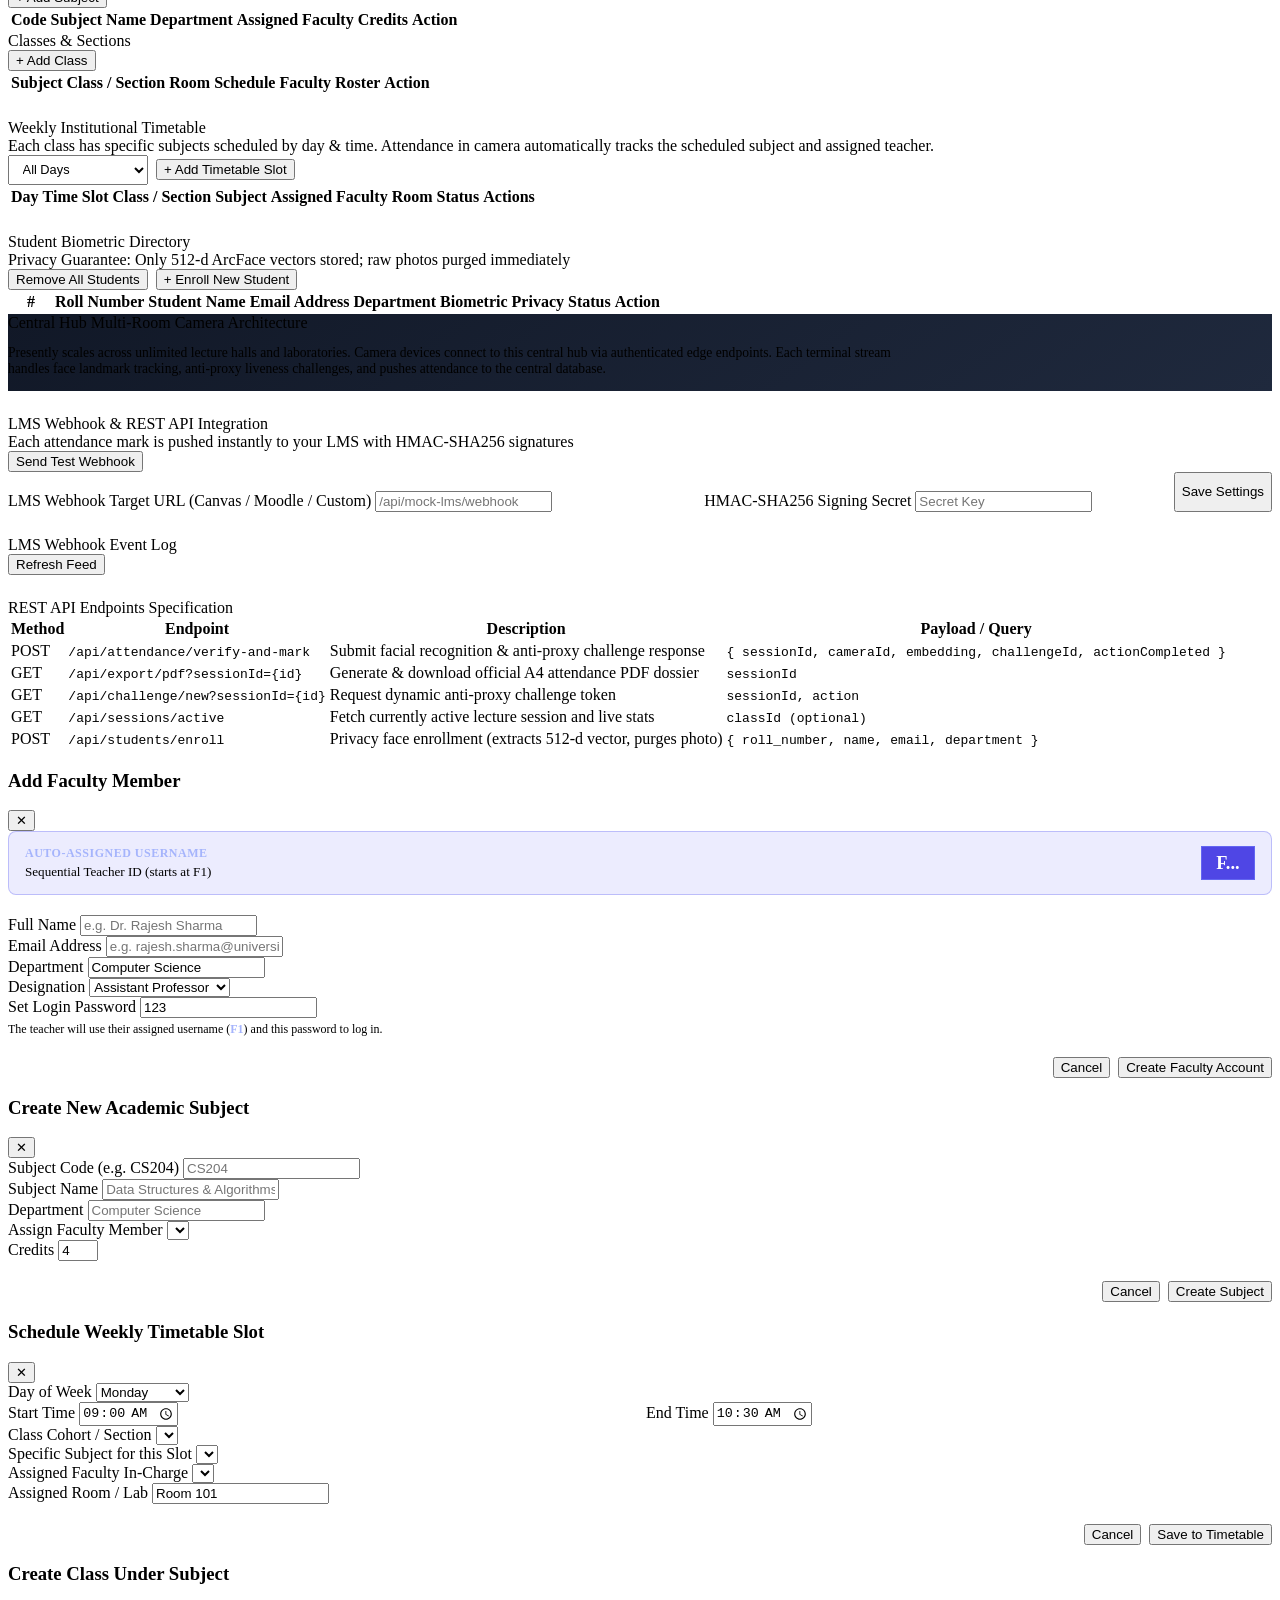
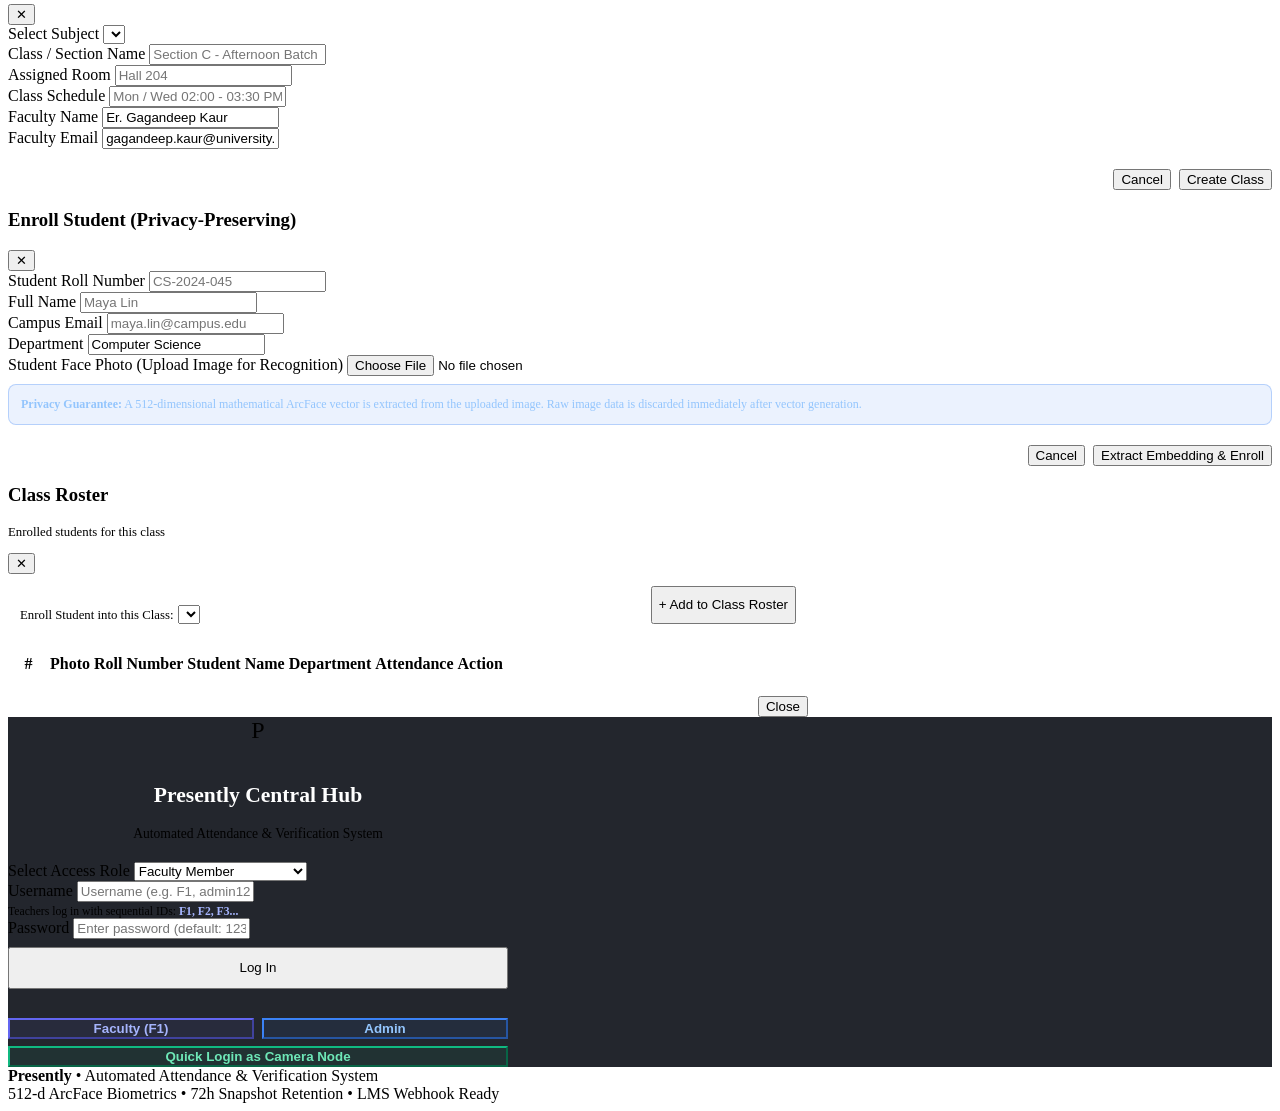
==== commit d0ad1737: "Integrate InsightFace ONNX face service and redesign clean institutional UI" ====
--- a/public/index.html
+++ b/public/index.html
@@ -3,9 +3,9 @@
 <head>
   <meta charset="UTF-8">
   <meta name="viewport" content="width=device-width, initial-scale=1.0">
-  <title>Presently : Attendance That Takes Itself</title>
+  <title>Presently — Automated Attendance &amp; Verification</title>
   <link rel="stylesheet" href="/css/style.css">
-  <link rel="icon" href="data:image/svg+xml,<svg xmlns='http://www.w3.org/2000/svg' viewBox='0 0 100 100'><text y='.9em' font-size='90'>🎯</text></svg>">
+  <link rel="icon" href="data:image/svg+xml,<svg xmlns='http://www.w3.org/2000/svg' viewBox='0 0 100 100'><rect width='100' height='100' rx='22' fill='%232563eb'/><text x='50' y='68' font-size='56' font-family='system-ui, sans-serif' font-weight='700' fill='white' text-anchor='middle'>P</text></svg>">
 </head>
 <body>
 
@@ -16,35 +16,35 @@
         <div class="logo-badge">P</div>
         <div class="logo-text">
           <h1>Presently</h1>
-          <p>Attendance That Takes Itself</p>
+          <p>Automated Attendance &amp; Verification</p>
         </div>
       </div>
 
       <nav class="nav-tabs">
         <button class="tab-btn active" data-tab="kiosk">
-          <span>📹</span> Camera Terminal
+          Camera Terminal
         </button>
         <button class="tab-btn" data-tab="faculty">
-          <span>👨‍🏫</span> Faculty Live Monitor
+          Faculty Live Monitor
         </button>
         <button class="tab-btn" data-tab="snapshots">
-          <span>🛡️</span> 72h Snapshot Vault
+          Snapshot Vault
         </button>
         <button class="tab-btn" data-tab="admin">
-          <span>🏫</span> Admin Portal
+          Administration
         </button>
         <button class="tab-btn" data-tab="cameras">
-          <span>📡</span> Camera Hub
+          Camera Hub
         </button>
         <button class="tab-btn" data-tab="lms">
-          <span>⚡</span> LMS Webhook & API
+          LMS &amp; API
         </button>
       </nav>
 
       <div style="display: flex; align-items: center; gap: 0.75rem; flex-wrap: wrap;">
         <!-- Prominent Edge Node launcher for Judges -->
         <a href="/node" target="_blank" class="btn btn-outline btn-sm" style="border-color: #10b981; color: #6ee7b7; font-weight: 700; background: rgba(16, 185, 129, 0.1);">
-          <span>📹</span> Launch Camera Node ↗
+          Launch Camera Node ↗
         </a>
 
         <!-- Authenticated User Profile -->
@@ -96,7 +96,7 @@
               <div id="target-reticle" class="target-reticle"></div>
 
               <div style="display: flex; justify-content: space-between; align-items: center; font-size: 0.75rem; color: #94a3b8; background: rgba(0,0,0,0.6); padding: 4px 10px; border-radius: 6px;">
-                <span>Autonomous Facial Recognition</span>
+                <span>Facial Recognition Active</span>
                 <span id="kiosk-feed-status">Camera Feed: Live</span>
               </div>
             </div>
@@ -112,7 +112,7 @@
           <div class="card">
             <div class="card-header">
               <div class="card-title">
-                <span>📷</span> Camera Settings & Device
+                Camera Settings &amp; Device
               </div>
               <div style="display: flex; gap: 0.35rem;">
                 <button id="btn-mode-virtual" class="btn btn-outline btn-sm active">Simulation</button>
@@ -134,16 +134,16 @@
             </div>
 
             <button id="btn-mark-attendance" class="btn btn-primary" style="width: 100%; margin-top: 0.5rem; height: 44px; font-weight: 700; font-size: 0.95rem;">
-              <span>📸</span> Mark Attendance
+              Capture &amp; Verify Attendance
             </button>
           </div>
 
           <!-- Feature Specs Card -->
           <div class="card" style="background: rgba(17, 24, 39, 0.6);">
             <div style="font-size: 0.8rem; display: flex; flex-direction: column; gap: 0.4rem;">
-              <div>✅ <strong>One Mark Per Session:</strong> Strict deduplication prevents double-marking.</div>
-              <div>⚡ <strong>Instant LMS Push:</strong> Attendance pushed to LMS within 20ms via webhook.</div>
-              <div>🔒 <strong>72h Auto-Deletion:</strong> Snapshots automatically purge after 72 hours.</div>
+              <div><strong style="color: var(--text-main);">One Mark Per Session:</strong> Strict deduplication prevents double-marking.</div>
+              <div><strong style="color: var(--text-main);">Instant LMS Push:</strong> Attendance pushed via HMAC-signed webhook.</div>
+              <div><strong style="color: var(--text-main);">72h Auto-Deletion:</strong> Verification audit snapshots auto-purge after 72 hours.</div>
             </div>
           </div>
 
@@ -174,10 +174,10 @@
           <div style="display: flex; align-items: center; gap: 0.75rem; flex-wrap: wrap;">
             <div style="background: rgba(139, 92, 246, 0.12); border: 1px solid rgba(139, 92, 246, 0.35); border-radius: 8px; padding: 0.4rem 0.8rem; display: flex; align-items: center; gap: 0.5rem;">
               <span class="status-dot" style="background: #a78bfa;"></span>
-              <span style="font-size: 0.8rem; font-weight: 700; color: #c4b5fd;">Timetable Orchestrated</span>
+              <span style="font-size: 0.8rem; font-weight: 700; color: #c4b5fd;">Active Timetable Slot</span>
             </div>
             <button id="faculty-btn-pdf" class="btn btn-primary" style="display: inline-flex;">
-              <span>📄</span> Export Official PDF Dossier
+              Export PDF Dossier
             </button>
           </div>
         </div>
@@ -187,22 +187,22 @@
           <div class="stat-kpi">
             <span class="stat-label">Total Enrolled</span>
             <span id="kpi-faculty-enrolled" class="stat-value">12</span>
-            <span class="stat-meta">Class Roster Quorum</span>
+            <span class="stat-meta">Enrolled Students</span>
           </div>
           <div class="stat-kpi green">
             <span class="stat-label">Present (Verified)</span>
             <span id="kpi-faculty-present" class="stat-value">2</span>
-            <span class="stat-meta">Passed Anti-Proxy Challenge</span>
+            <span class="stat-meta">Biometrically Verified</span>
           </div>
           <div class="stat-kpi amber">
             <span class="stat-label">Absent Students</span>
             <span id="kpi-faculty-absent" class="stat-value">10</span>
-            <span class="stat-meta">Pending Arrival</span>
+            <span class="stat-meta">Unmarked</span>
           </div>
           <div class="stat-kpi purple">
             <span class="stat-label">Attendance Rate</span>
             <span id="kpi-faculty-rate" class="stat-value">16.7%</span>
-            <span class="stat-meta">Real-Time Ratio</span>
+            <span class="stat-meta">Session Progress</span>
           </div>
         </div>
 
@@ -211,9 +211,9 @@
           <div class="card-header">
             <div>
               <div class="card-title">
-                <span>📋</span> Live Attendance Ledger
-              </div>
-              <div class="card-subtitle">Streams in real time via Server-Sent Events as students pass camera</div>
+                Live Attendance Ledger
+              </div>
+              <div class="card-subtitle">Real-time verification log for the current lecture session</div>
             </div>
 
             <div style="display: flex; gap: 0.75rem; align-items: center;">
@@ -235,7 +235,7 @@
                   <th>Student Name</th>
                   <th>Status</th>
                   <th>Marked Time</th>
-                  <th>Anti-Proxy Action</th>
+                  <th>Verification Mode</th>
                   <th>Confidence</th>
                 </tr>
               </thead>
@@ -258,19 +258,19 @@
           <div style="display: flex; justify-content: space-between; align-items: center; flex-wrap: wrap; gap: 1rem;">
             <div>
               <h3 style="font-size: 1.15rem; font-weight: 700; display: flex; align-items: center; gap: 0.5rem;">
-                <span>🛡️</span> Privacy-First Snapshot Retention Lifecycle
+                Privacy-Preserving Snapshot Retention
               </h3>
               <p style="font-size: 0.85rem; color: var(--text-muted); margin-top: 0.35rem; max-width: 800px;">
-                Only 128-dimensional mathematical face embeddings are stored long-term in the database. Raw photos are discarded immediately after enrollment. Verification audit snapshots are strictly preserved for 72 hours for faculty dispute review, and then automatically wiped.
+                Only 512-dimensional mathematical ArcFace embeddings are stored long-term in the database. Raw photos are discarded immediately after enrollment. Verification audit snapshots are strictly preserved for 72 hours for faculty dispute review, and then automatically purged.
               </p>
             </div>
 
             <div style="display: flex; gap: 0.75rem; align-items: center;">
               <button id="btn-manual-purge" class="btn btn-outline btn-sm">
-                <span>🧹</span> Purge Expired Now
+                Purge Expired Now
               </button>
               <button id="btn-timewarp" class="btn btn-primary btn-sm">
-                <span>⏩</span> Simulate +72h Time Warp & Purge
+                Simulate +72h Purge
               </button>
             </div>
           </div>
@@ -281,9 +281,9 @@
           <div class="card-header">
             <div>
               <div class="card-title">
-                <span>📸</span> Verification Snapshot Audit Gallery
-              </div>
-              <div class="card-subtitle">Live countdown to 72-hour automated deletion policy</div>
+                Audit Snapshot Gallery
+              </div>
+              <div class="card-subtitle">Verification snapshots subject to 72-hour automated deletion policy</div>
             </div>
           </div>
 
@@ -333,7 +333,7 @@
           <div class="card-header" style="flex-wrap: wrap; gap: 0.75rem;">
             <div>
               <div class="card-title">
-                <span>👨‍🏫</span> Faculty Members & Teachers
+                Faculty Members &amp; Instructors
               </div>
               <div class="card-subtitle">
                 Manage teaching staff, auto-generated sequential login IDs (<code style="color: #a5b4fc;">F1, F2, F3...</code>), and credentials.
@@ -369,7 +369,7 @@
           <div class="card">
             <div class="card-header">
               <div class="card-title">
-                <span>📚</span> Academic Subjects
+                Academic Subjects
               </div>
               <button id="btn-open-add-subject" class="btn btn-primary btn-sm">
                 <span>+</span> Add Subject
@@ -396,7 +396,7 @@
           <div class="card">
             <div class="card-header">
               <div class="card-title">
-                <span>🏛️</span> Classes Under Subjects
+                Classes &amp; Sections
               </div>
               <button id="btn-open-add-class" class="btn btn-primary btn-sm">
                 <span>+</span> Add Class
@@ -427,7 +427,7 @@
           <div class="card-header" style="flex-wrap: wrap; gap: 0.75rem;">
             <div>
               <div class="card-title">
-                <span>📅</span> Weekly Institutional Timetable (Admin Orchestrated)
+                Weekly Institutional Timetable
               </div>
               <div class="card-subtitle">
                 Each class has specific subjects scheduled by day & time. Attendance in camera automatically tracks the scheduled subject and assigned teacher.
@@ -472,13 +472,13 @@
           <div class="card-header" style="flex-wrap: wrap; gap: 0.75rem;">
             <div>
               <div class="card-title">
-                <span>🎓</span> Student Face Enrollment Studio
-              </div>
-              <div class="card-subtitle">Privacy Guarantee: Only 128-d vectors stored; raw photos purged immediately</div>
+                Student Biometric Directory
+              </div>
+              <div class="card-subtitle">Privacy Guarantee: Only 512-d ArcFace vectors stored; raw photos purged immediately</div>
             </div>
             <div style="display: flex; gap: 0.5rem; align-items: center; flex-wrap: wrap;">
               <button id="btn-remove-all-students" class="btn btn-danger btn-sm">
-                <span>🗑️</span> Remove All Existing Students
+                Remove All Students
               </button>
               <button id="btn-open-add-student" class="btn btn-primary btn-sm">
                 <span>+</span> Enroll New Student
@@ -515,7 +515,7 @@
         
         <div class="card" style="background: linear-gradient(145deg, #111827, #1f293d);">
           <div class="card-title" style="margin-bottom: 0.5rem;">
-            <span>📡</span> Central Hub Multi-Room Camera Architecture
+            Central Hub Multi-Room Camera Architecture
           </div>
           <p style="font-size: 0.85rem; color: var(--text-muted); max-width: 900px;">
             Presently scales across unlimited lecture halls and laboratories. Camera devices connect to this central hub via authenticated edge endpoints. Each terminal stream handles face landmark tracking, anti-proxy liveness challenges, and pushes attendance to the central database.
@@ -538,12 +538,12 @@
           <div class="card-header">
             <div>
               <div class="card-title">
-                <span>⚡</span> LMS Webhook & REST API Integration
+                LMS Webhook &amp; REST API Integration
               </div>
               <div class="card-subtitle">Each attendance mark is pushed instantly to your LMS with HMAC-SHA256 signatures</div>
             </div>
             <button id="btn-lms-test-ping" class="btn btn-primary btn-sm">
-              <span>🚀</span> Send Test Webhook Ping
+              Send Test Webhook
             </button>
           </div>
 
@@ -564,10 +564,10 @@
         <div class="card">
           <div class="card-header">
             <div class="card-title">
-              <span>📥</span> Live LMS Webhook Ingestion Feed
+              LMS Webhook Event Log
             </div>
             <button id="btn-refresh-lms-feed" class="btn btn-outline btn-sm">
-              <span>🔄</span> Refresh Feed
+              Refresh Feed
             </button>
           </div>
 
@@ -578,7 +578,7 @@
         <div class="card">
           <div class="card-header">
             <div class="card-title">
-              <span>🔌</span> REST API Documentation & Endpoints
+              REST API Endpoints Specification
             </div>
           </div>
           <div class="table-responsive">
@@ -619,7 +619,7 @@
                 <tr>
                   <td><span class="badge badge-green">POST</span></td>
                   <td><code>/api/students/enroll</code></td>
-                  <td>Privacy face enrollment (extracts 128-d vector, purges photo)</td>
+                  <td>Privacy face enrollment (extracts 512-d vector, purges photo)</td>
                   <td><code>{ roll_number, name, email, department }</code></td>
                 </tr>
               </tbody>
@@ -850,13 +850,13 @@
             <div style="font-size: 0.75rem; color: #94a3b8; margin-bottom: 0.5rem; font-weight: 600;">EXTRACTED BIOMETRIC FACE PREVIEW</div>
             <canvas id="stu-photo-canvas" width="130" height="130" style="border-radius: 8px; border: 2px solid #10b981; box-shadow: 0 4px 12px rgba(16,185,129,0.2);"></canvas>
             <div id="stu-photo-status" style="font-size: 0.75rem; color: #34d399; margin-top: 0.4rem; font-weight: 600;">
-              ✅ Face detected • 128-d Vector Extracted
+              Face detected • 512-d Vector Extracted
             </div>
           </div>
         </div>
 
         <div style="background: rgba(59, 130, 246, 0.1); border: 1px solid rgba(59, 130, 246, 0.3); border-radius: 8px; padding: 0.75rem; margin-top: 0.5rem; font-size: 0.75rem; color: #93c5fd;">
-          🔒 <strong>Privacy Guarantee:</strong> A 128-dimensional mathematical vector embedding will be extracted from the uploaded image for attendance matching.
+          <strong>Privacy Guarantee:</strong> A 512-dimensional mathematical ArcFace vector is extracted from the uploaded image. Raw image data is discarded immediately after vector generation.
         </div>
 
         <div style="display: flex; justify-content: flex-end; gap: 0.5rem; margin-top: 1.25rem;">
@@ -919,7 +919,7 @@
       <div style="text-align: center; margin-bottom: 1.25rem;">
         <div class="logo-badge" style="margin: 0 auto 0.75rem auto; width: 48px; height: 48px; font-size: 1.5rem;">P</div>
         <h2 style="font-size: 1.35rem; font-weight: 800; color: #ffffff;">Presently Central Hub</h2>
-        <p style="font-size: 0.85rem; color: var(--text-muted); margin-top: 0.25rem;">Autonomous Attendance & Anti-Proxy Biometric Hub</p>
+        <p style="font-size: 0.85rem; color: var(--text-muted); margin-top: 0.25rem;">Automated Attendance &amp; Verification System</p>
       </div>
 
       <div id="login-error-msg" style="display: none; background: rgba(244, 63, 94, 0.15); border: 1px solid var(--accent-rose); color: #fca5a5; padding: 0.6rem; border-radius: 8px; font-size: 0.8rem; margin-bottom: 1rem;"></div>
@@ -930,7 +930,7 @@
           <select id="login-role-select" class="form-select">
             <option value="FACULTY">Faculty Member</option>
             <option value="ADMIN">System Administrator</option>
-            <option value="NODE">📹 Classroom Camera Node</option>
+            <option value="NODE">Classroom Camera Node</option>
           </select>
         </div>
 
@@ -948,21 +948,21 @@
         </div>
 
         <button type="submit" id="btn-login-submit" class="btn btn-primary" style="width: 100%; margin-top: 0.5rem; height: 42px;">
-          <span>🔓</span> Log In
+          Log In
         </button>
       </form>
 
       <div style="margin-top: 1rem; padding-top: 0.85rem; border-top: 1px solid var(--border-color); display: flex; flex-direction: column; gap: 0.4rem;">
         <div style="display: flex; gap: 0.5rem;">
           <button type="button" id="btn-quick-login-faculty" class="btn btn-outline btn-sm" style="flex: 1; border-color: #6366f1; color: #a5b4fc; font-weight: 700; background: rgba(99, 102, 241, 0.08);">
-            <span>👨‍🏫</span> Faculty (F1)
+            Faculty (F1)
           </button>
           <button type="button" id="btn-quick-login-admin" class="btn btn-outline btn-sm" style="flex: 1; border-color: #3b82f6; color: #93c5fd; font-weight: 700; background: rgba(59, 130, 246, 0.08);">
-            <span>🛡️</span> Admin
+            Admin
           </button>
         </div>
         <button type="button" id="btn-quick-login-camera" class="btn btn-outline btn-sm" style="width: 100%; border-color: #10b981; color: #6ee7b7; font-weight: 700; background: rgba(16, 185, 129, 0.08);">
-          <span>📹</span> Quick Login as Camera Node
+          Quick Login as Camera Node
         </button>
       </div>
     </div>
@@ -972,10 +972,10 @@
   <footer>
     <div class="footer-content">
       <div>
-        <strong>Presently: Attendance That Takes Itself</strong> • Enterprise Anti-Proxy Biometric System
+        <strong>Presently</strong> &bull; Automated Attendance &amp; Verification System
       </div>
       <div>
-        <span>Privacy Certified</span> • <span>72h Snapshot Retention</span> • <span>LMS Webhook Ready</span>
+        <span>512-d ArcFace Biometrics</span> &bull; <span>72h Snapshot Retention</span> &bull; <span>LMS Webhook Ready</span>
       </div>
     </div>
   </footer>
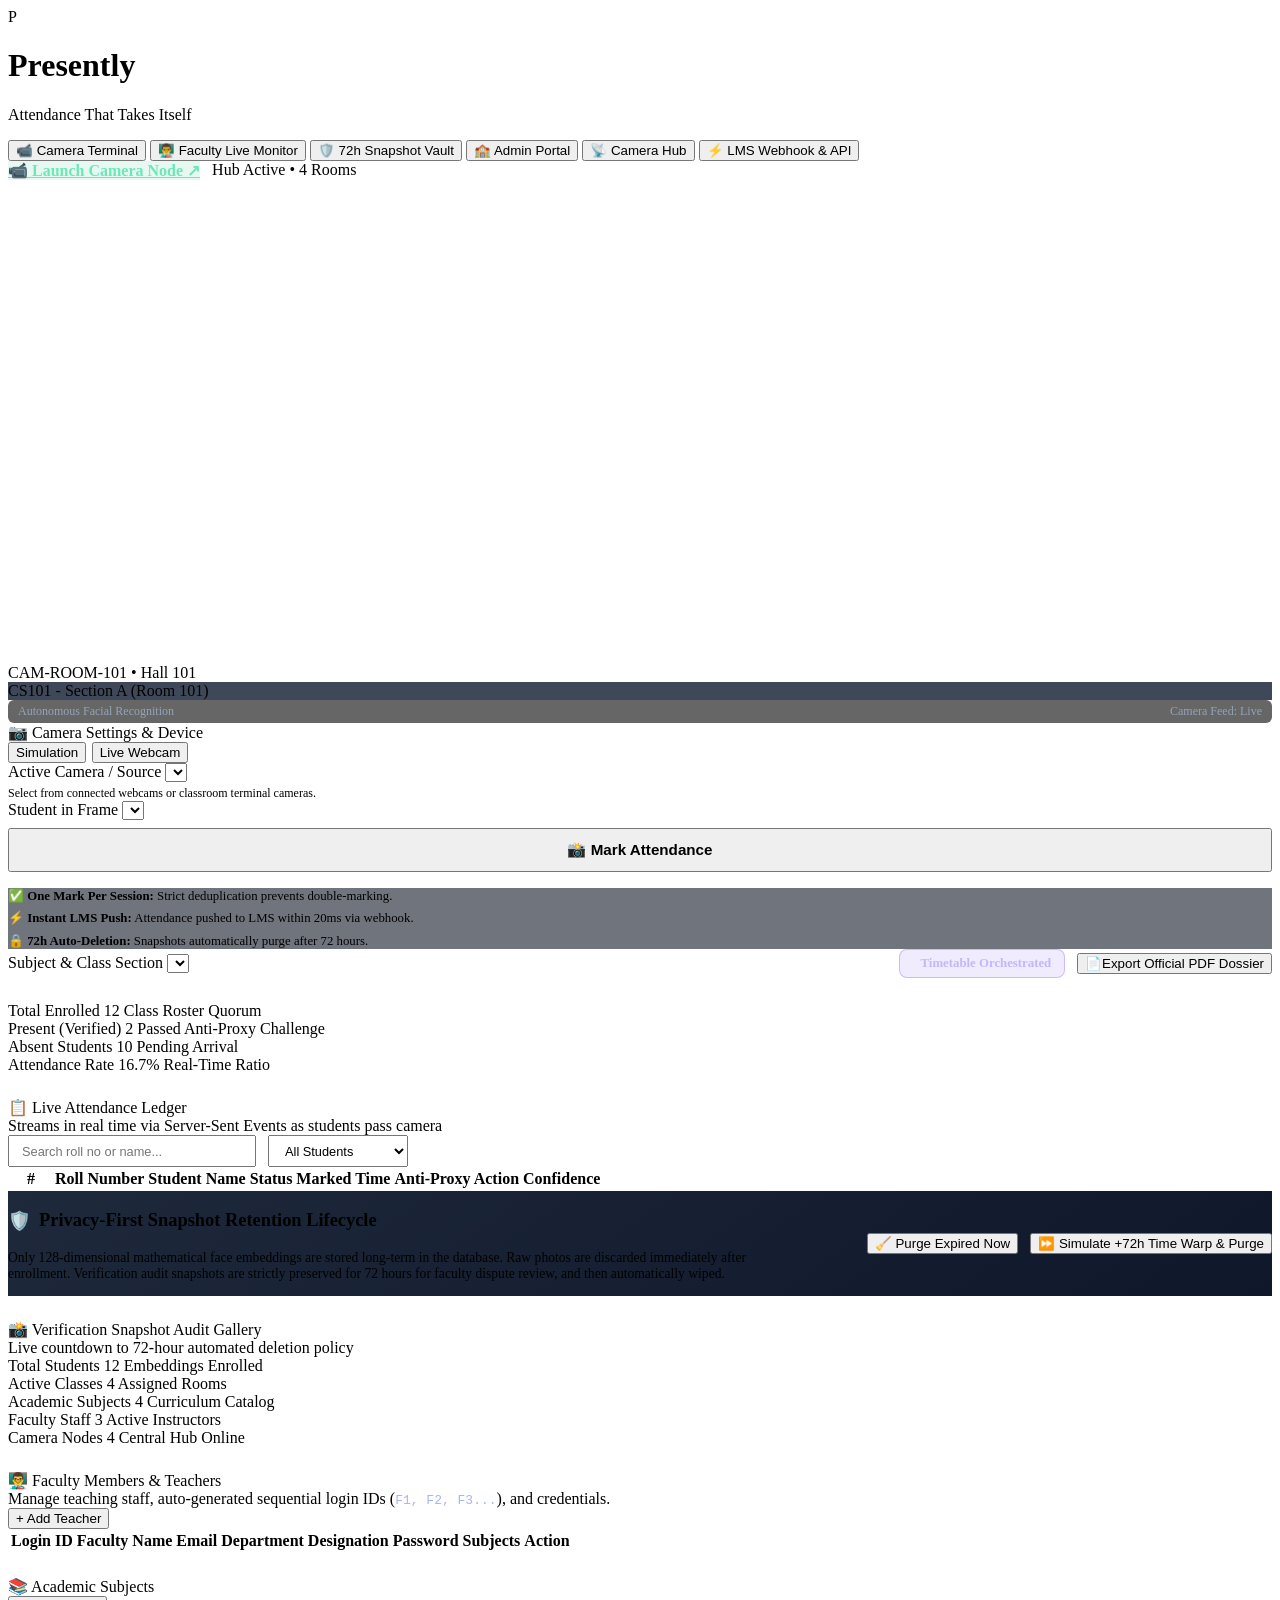
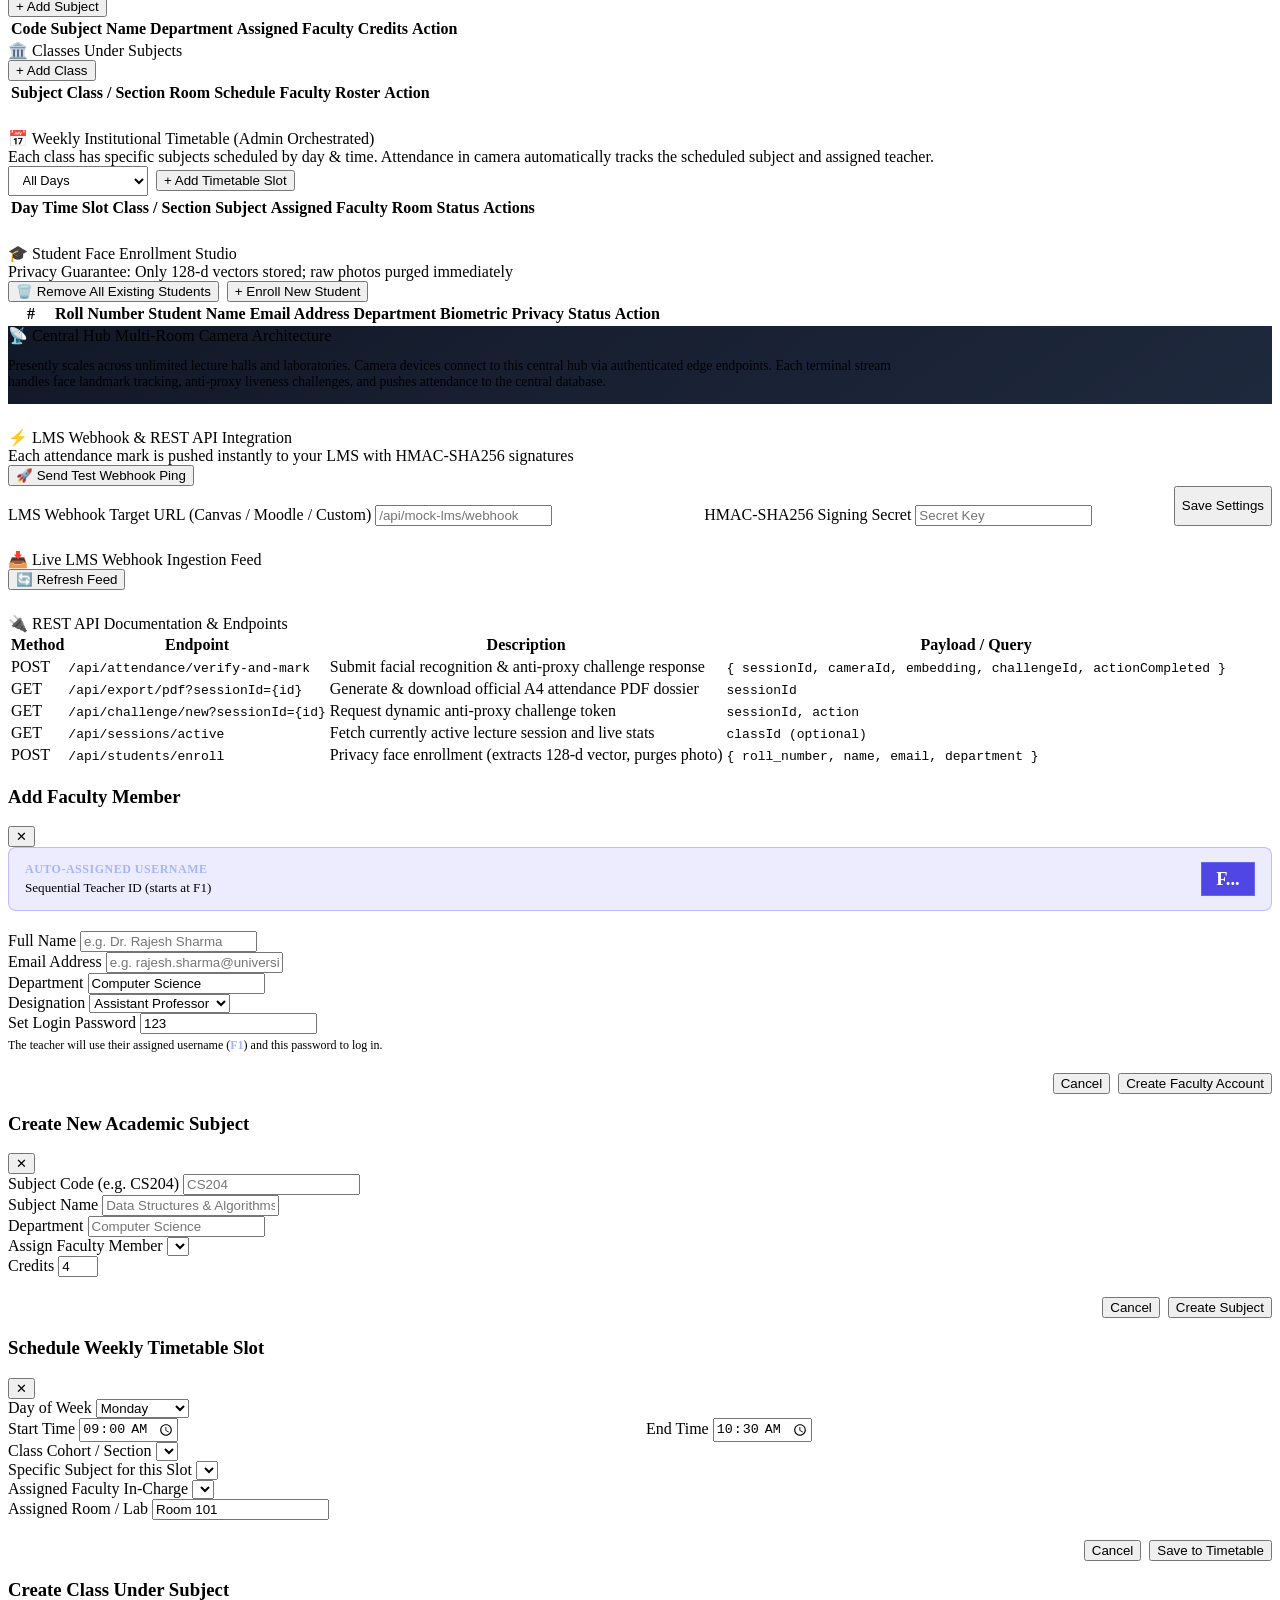
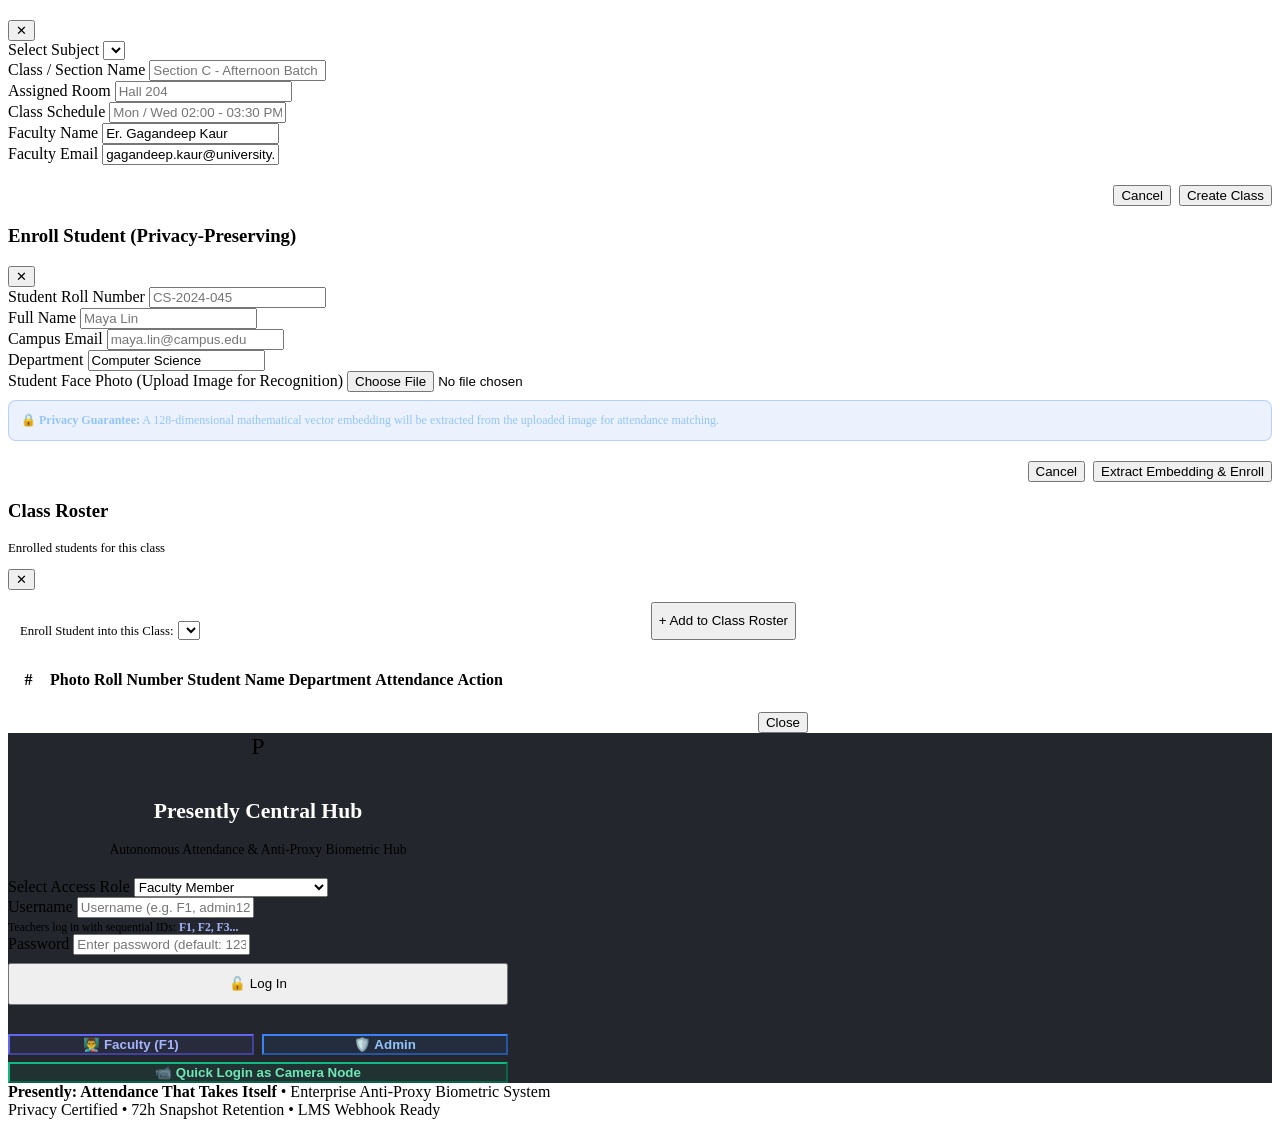
==== commit 7ce1bb61: "Restore original UI appearance and button functionality while retaining new InsightFace face recogni" ====
--- a/public/index.html
+++ b/public/index.html
@@ -3,9 +3,9 @@
 <head>
   <meta charset="UTF-8">
   <meta name="viewport" content="width=device-width, initial-scale=1.0">
-  <title>Presently — Automated Attendance &amp; Verification</title>
+  <title>Presently : Attendance That Takes Itself</title>
   <link rel="stylesheet" href="/css/style.css">
-  <link rel="icon" href="data:image/svg+xml,<svg xmlns='http://www.w3.org/2000/svg' viewBox='0 0 100 100'><rect width='100' height='100' rx='22' fill='%232563eb'/><text x='50' y='68' font-size='56' font-family='system-ui, sans-serif' font-weight='700' fill='white' text-anchor='middle'>P</text></svg>">
+  <link rel="icon" href="data:image/svg+xml,<svg xmlns='http://www.w3.org/2000/svg' viewBox='0 0 100 100'><text y='.9em' font-size='90'>🎯</text></svg>">
 </head>
 <body>
 
@@ -16,35 +16,35 @@
         <div class="logo-badge">P</div>
         <div class="logo-text">
           <h1>Presently</h1>
-          <p>Automated Attendance &amp; Verification</p>
+          <p>Attendance That Takes Itself</p>
         </div>
       </div>
 
       <nav class="nav-tabs">
         <button class="tab-btn active" data-tab="kiosk">
-          Camera Terminal
+          <span>📹</span> Camera Terminal
         </button>
         <button class="tab-btn" data-tab="faculty">
-          Faculty Live Monitor
+          <span>👨‍🏫</span> Faculty Live Monitor
         </button>
         <button class="tab-btn" data-tab="snapshots">
-          Snapshot Vault
+          <span>🛡️</span> 72h Snapshot Vault
         </button>
         <button class="tab-btn" data-tab="admin">
-          Administration
+          <span>🏫</span> Admin Portal
         </button>
         <button class="tab-btn" data-tab="cameras">
-          Camera Hub
+          <span>📡</span> Camera Hub
         </button>
         <button class="tab-btn" data-tab="lms">
-          LMS &amp; API
+          <span>⚡</span> LMS Webhook & API
         </button>
       </nav>
 
       <div style="display: flex; align-items: center; gap: 0.75rem; flex-wrap: wrap;">
         <!-- Prominent Edge Node launcher for Judges -->
         <a href="/node" target="_blank" class="btn btn-outline btn-sm" style="border-color: #10b981; color: #6ee7b7; font-weight: 700; background: rgba(16, 185, 129, 0.1);">
-          Launch Camera Node ↗
+          <span>📹</span> Launch Camera Node ↗
         </a>
 
         <!-- Authenticated User Profile -->
@@ -96,7 +96,7 @@
               <div id="target-reticle" class="target-reticle"></div>
 
               <div style="display: flex; justify-content: space-between; align-items: center; font-size: 0.75rem; color: #94a3b8; background: rgba(0,0,0,0.6); padding: 4px 10px; border-radius: 6px;">
-                <span>Facial Recognition Active</span>
+                <span>Autonomous Facial Recognition</span>
                 <span id="kiosk-feed-status">Camera Feed: Live</span>
               </div>
             </div>
@@ -112,7 +112,7 @@
           <div class="card">
             <div class="card-header">
               <div class="card-title">
-                Camera Settings &amp; Device
+                <span>📷</span> Camera Settings & Device
               </div>
               <div style="display: flex; gap: 0.35rem;">
                 <button id="btn-mode-virtual" class="btn btn-outline btn-sm active">Simulation</button>
@@ -134,16 +134,16 @@
             </div>
 
             <button id="btn-mark-attendance" class="btn btn-primary" style="width: 100%; margin-top: 0.5rem; height: 44px; font-weight: 700; font-size: 0.95rem;">
-              Capture &amp; Verify Attendance
+              <span>📸</span> Mark Attendance
             </button>
           </div>
 
           <!-- Feature Specs Card -->
           <div class="card" style="background: rgba(17, 24, 39, 0.6);">
             <div style="font-size: 0.8rem; display: flex; flex-direction: column; gap: 0.4rem;">
-              <div><strong style="color: var(--text-main);">One Mark Per Session:</strong> Strict deduplication prevents double-marking.</div>
-              <div><strong style="color: var(--text-main);">Instant LMS Push:</strong> Attendance pushed via HMAC-signed webhook.</div>
-              <div><strong style="color: var(--text-main);">72h Auto-Deletion:</strong> Verification audit snapshots auto-purge after 72 hours.</div>
+              <div>✅ <strong>One Mark Per Session:</strong> Strict deduplication prevents double-marking.</div>
+              <div>⚡ <strong>Instant LMS Push:</strong> Attendance pushed to LMS within 20ms via webhook.</div>
+              <div>🔒 <strong>72h Auto-Deletion:</strong> Snapshots automatically purge after 72 hours.</div>
             </div>
           </div>
 
@@ -174,10 +174,10 @@
           <div style="display: flex; align-items: center; gap: 0.75rem; flex-wrap: wrap;">
             <div style="background: rgba(139, 92, 246, 0.12); border: 1px solid rgba(139, 92, 246, 0.35); border-radius: 8px; padding: 0.4rem 0.8rem; display: flex; align-items: center; gap: 0.5rem;">
               <span class="status-dot" style="background: #a78bfa;"></span>
-              <span style="font-size: 0.8rem; font-weight: 700; color: #c4b5fd;">Active Timetable Slot</span>
+              <span style="font-size: 0.8rem; font-weight: 700; color: #c4b5fd;">Timetable Orchestrated</span>
             </div>
             <button id="faculty-btn-pdf" class="btn btn-primary" style="display: inline-flex;">
-              Export PDF Dossier
+              <span>📄</span> Export Official PDF Dossier
             </button>
           </div>
         </div>
@@ -187,22 +187,22 @@
           <div class="stat-kpi">
             <span class="stat-label">Total Enrolled</span>
             <span id="kpi-faculty-enrolled" class="stat-value">12</span>
-            <span class="stat-meta">Enrolled Students</span>
+            <span class="stat-meta">Class Roster Quorum</span>
           </div>
           <div class="stat-kpi green">
             <span class="stat-label">Present (Verified)</span>
             <span id="kpi-faculty-present" class="stat-value">2</span>
-            <span class="stat-meta">Biometrically Verified</span>
+            <span class="stat-meta">Passed Anti-Proxy Challenge</span>
           </div>
           <div class="stat-kpi amber">
             <span class="stat-label">Absent Students</span>
             <span id="kpi-faculty-absent" class="stat-value">10</span>
-            <span class="stat-meta">Unmarked</span>
+            <span class="stat-meta">Pending Arrival</span>
           </div>
           <div class="stat-kpi purple">
             <span class="stat-label">Attendance Rate</span>
             <span id="kpi-faculty-rate" class="stat-value">16.7%</span>
-            <span class="stat-meta">Session Progress</span>
+            <span class="stat-meta">Real-Time Ratio</span>
           </div>
         </div>
 
@@ -211,9 +211,9 @@
           <div class="card-header">
             <div>
               <div class="card-title">
-                Live Attendance Ledger
-              </div>
-              <div class="card-subtitle">Real-time verification log for the current lecture session</div>
+                <span>📋</span> Live Attendance Ledger
+              </div>
+              <div class="card-subtitle">Streams in real time via Server-Sent Events as students pass camera</div>
             </div>
 
             <div style="display: flex; gap: 0.75rem; align-items: center;">
@@ -235,7 +235,7 @@
                   <th>Student Name</th>
                   <th>Status</th>
                   <th>Marked Time</th>
-                  <th>Verification Mode</th>
+                  <th>Anti-Proxy Action</th>
                   <th>Confidence</th>
                 </tr>
               </thead>
@@ -258,19 +258,19 @@
           <div style="display: flex; justify-content: space-between; align-items: center; flex-wrap: wrap; gap: 1rem;">
             <div>
               <h3 style="font-size: 1.15rem; font-weight: 700; display: flex; align-items: center; gap: 0.5rem;">
-                Privacy-Preserving Snapshot Retention
+                <span>🛡️</span> Privacy-First Snapshot Retention Lifecycle
               </h3>
               <p style="font-size: 0.85rem; color: var(--text-muted); margin-top: 0.35rem; max-width: 800px;">
-                Only 512-dimensional mathematical ArcFace embeddings are stored long-term in the database. Raw photos are discarded immediately after enrollment. Verification audit snapshots are strictly preserved for 72 hours for faculty dispute review, and then automatically purged.
+                Only 128-dimensional mathematical face embeddings are stored long-term in the database. Raw photos are discarded immediately after enrollment. Verification audit snapshots are strictly preserved for 72 hours for faculty dispute review, and then automatically wiped.
               </p>
             </div>
 
             <div style="display: flex; gap: 0.75rem; align-items: center;">
               <button id="btn-manual-purge" class="btn btn-outline btn-sm">
-                Purge Expired Now
+                <span>🧹</span> Purge Expired Now
               </button>
               <button id="btn-timewarp" class="btn btn-primary btn-sm">
-                Simulate +72h Purge
+                <span>⏩</span> Simulate +72h Time Warp & Purge
               </button>
             </div>
           </div>
@@ -281,9 +281,9 @@
           <div class="card-header">
             <div>
               <div class="card-title">
-                Audit Snapshot Gallery
-              </div>
-              <div class="card-subtitle">Verification snapshots subject to 72-hour automated deletion policy</div>
+                <span>📸</span> Verification Snapshot Audit Gallery
+              </div>
+              <div class="card-subtitle">Live countdown to 72-hour automated deletion policy</div>
             </div>
           </div>
 
@@ -333,7 +333,7 @@
           <div class="card-header" style="flex-wrap: wrap; gap: 0.75rem;">
             <div>
               <div class="card-title">
-                Faculty Members &amp; Instructors
+                <span>👨‍🏫</span> Faculty Members & Teachers
               </div>
               <div class="card-subtitle">
                 Manage teaching staff, auto-generated sequential login IDs (<code style="color: #a5b4fc;">F1, F2, F3...</code>), and credentials.
@@ -369,7 +369,7 @@
           <div class="card">
             <div class="card-header">
               <div class="card-title">
-                Academic Subjects
+                <span>📚</span> Academic Subjects
               </div>
               <button id="btn-open-add-subject" class="btn btn-primary btn-sm">
                 <span>+</span> Add Subject
@@ -396,7 +396,7 @@
           <div class="card">
             <div class="card-header">
               <div class="card-title">
-                Classes &amp; Sections
+                <span>🏛️</span> Classes Under Subjects
               </div>
               <button id="btn-open-add-class" class="btn btn-primary btn-sm">
                 <span>+</span> Add Class
@@ -427,7 +427,7 @@
           <div class="card-header" style="flex-wrap: wrap; gap: 0.75rem;">
             <div>
               <div class="card-title">
-                Weekly Institutional Timetable
+                <span>📅</span> Weekly Institutional Timetable (Admin Orchestrated)
               </div>
               <div class="card-subtitle">
                 Each class has specific subjects scheduled by day & time. Attendance in camera automatically tracks the scheduled subject and assigned teacher.
@@ -472,13 +472,13 @@
           <div class="card-header" style="flex-wrap: wrap; gap: 0.75rem;">
             <div>
               <div class="card-title">
-                Student Biometric Directory
-              </div>
-              <div class="card-subtitle">Privacy Guarantee: Only 512-d ArcFace vectors stored; raw photos purged immediately</div>
+                <span>🎓</span> Student Face Enrollment Studio
+              </div>
+              <div class="card-subtitle">Privacy Guarantee: Only 128-d vectors stored; raw photos purged immediately</div>
             </div>
             <div style="display: flex; gap: 0.5rem; align-items: center; flex-wrap: wrap;">
               <button id="btn-remove-all-students" class="btn btn-danger btn-sm">
-                Remove All Students
+                <span>🗑️</span> Remove All Existing Students
               </button>
               <button id="btn-open-add-student" class="btn btn-primary btn-sm">
                 <span>+</span> Enroll New Student
@@ -515,7 +515,7 @@
         
         <div class="card" style="background: linear-gradient(145deg, #111827, #1f293d);">
           <div class="card-title" style="margin-bottom: 0.5rem;">
-            Central Hub Multi-Room Camera Architecture
+            <span>📡</span> Central Hub Multi-Room Camera Architecture
           </div>
           <p style="font-size: 0.85rem; color: var(--text-muted); max-width: 900px;">
             Presently scales across unlimited lecture halls and laboratories. Camera devices connect to this central hub via authenticated edge endpoints. Each terminal stream handles face landmark tracking, anti-proxy liveness challenges, and pushes attendance to the central database.
@@ -538,12 +538,12 @@
           <div class="card-header">
             <div>
               <div class="card-title">
-                LMS Webhook &amp; REST API Integration
+                <span>⚡</span> LMS Webhook & REST API Integration
               </div>
               <div class="card-subtitle">Each attendance mark is pushed instantly to your LMS with HMAC-SHA256 signatures</div>
             </div>
             <button id="btn-lms-test-ping" class="btn btn-primary btn-sm">
-              Send Test Webhook
+              <span>🚀</span> Send Test Webhook Ping
             </button>
           </div>
 
@@ -564,10 +564,10 @@
         <div class="card">
           <div class="card-header">
             <div class="card-title">
-              LMS Webhook Event Log
+              <span>📥</span> Live LMS Webhook Ingestion Feed
             </div>
             <button id="btn-refresh-lms-feed" class="btn btn-outline btn-sm">
-              Refresh Feed
+              <span>🔄</span> Refresh Feed
             </button>
           </div>
 
@@ -578,7 +578,7 @@
         <div class="card">
           <div class="card-header">
             <div class="card-title">
-              REST API Endpoints Specification
+              <span>🔌</span> REST API Documentation & Endpoints
             </div>
           </div>
           <div class="table-responsive">
@@ -619,7 +619,7 @@
                 <tr>
                   <td><span class="badge badge-green">POST</span></td>
                   <td><code>/api/students/enroll</code></td>
-                  <td>Privacy face enrollment (extracts 512-d vector, purges photo)</td>
+                  <td>Privacy face enrollment (extracts 128-d vector, purges photo)</td>
                   <td><code>{ roll_number, name, email, department }</code></td>
                 </tr>
               </tbody>
@@ -850,13 +850,13 @@
             <div style="font-size: 0.75rem; color: #94a3b8; margin-bottom: 0.5rem; font-weight: 600;">EXTRACTED BIOMETRIC FACE PREVIEW</div>
             <canvas id="stu-photo-canvas" width="130" height="130" style="border-radius: 8px; border: 2px solid #10b981; box-shadow: 0 4px 12px rgba(16,185,129,0.2);"></canvas>
             <div id="stu-photo-status" style="font-size: 0.75rem; color: #34d399; margin-top: 0.4rem; font-weight: 600;">
-              Face detected • 512-d Vector Extracted
+              ✅ Face detected • 128-d Vector Extracted
             </div>
           </div>
         </div>
 
         <div style="background: rgba(59, 130, 246, 0.1); border: 1px solid rgba(59, 130, 246, 0.3); border-radius: 8px; padding: 0.75rem; margin-top: 0.5rem; font-size: 0.75rem; color: #93c5fd;">
-          <strong>Privacy Guarantee:</strong> A 512-dimensional mathematical ArcFace vector is extracted from the uploaded image. Raw image data is discarded immediately after vector generation.
+          🔒 <strong>Privacy Guarantee:</strong> A 128-dimensional mathematical vector embedding will be extracted from the uploaded image for attendance matching.
         </div>
 
         <div style="display: flex; justify-content: flex-end; gap: 0.5rem; margin-top: 1.25rem;">
@@ -919,7 +919,7 @@
       <div style="text-align: center; margin-bottom: 1.25rem;">
         <div class="logo-badge" style="margin: 0 auto 0.75rem auto; width: 48px; height: 48px; font-size: 1.5rem;">P</div>
         <h2 style="font-size: 1.35rem; font-weight: 800; color: #ffffff;">Presently Central Hub</h2>
-        <p style="font-size: 0.85rem; color: var(--text-muted); margin-top: 0.25rem;">Automated Attendance &amp; Verification System</p>
+        <p style="font-size: 0.85rem; color: var(--text-muted); margin-top: 0.25rem;">Autonomous Attendance & Anti-Proxy Biometric Hub</p>
       </div>
 
       <div id="login-error-msg" style="display: none; background: rgba(244, 63, 94, 0.15); border: 1px solid var(--accent-rose); color: #fca5a5; padding: 0.6rem; border-radius: 8px; font-size: 0.8rem; margin-bottom: 1rem;"></div>
@@ -930,7 +930,7 @@
           <select id="login-role-select" class="form-select">
             <option value="FACULTY">Faculty Member</option>
             <option value="ADMIN">System Administrator</option>
-            <option value="NODE">Classroom Camera Node</option>
+            <option value="NODE">📹 Classroom Camera Node</option>
           </select>
         </div>
 
@@ -948,21 +948,21 @@
         </div>
 
         <button type="submit" id="btn-login-submit" class="btn btn-primary" style="width: 100%; margin-top: 0.5rem; height: 42px;">
-          Log In
+          <span>🔓</span> Log In
         </button>
       </form>
 
       <div style="margin-top: 1rem; padding-top: 0.85rem; border-top: 1px solid var(--border-color); display: flex; flex-direction: column; gap: 0.4rem;">
         <div style="display: flex; gap: 0.5rem;">
           <button type="button" id="btn-quick-login-faculty" class="btn btn-outline btn-sm" style="flex: 1; border-color: #6366f1; color: #a5b4fc; font-weight: 700; background: rgba(99, 102, 241, 0.08);">
-            Faculty (F1)
+            <span>👨‍🏫</span> Faculty (F1)
           </button>
           <button type="button" id="btn-quick-login-admin" class="btn btn-outline btn-sm" style="flex: 1; border-color: #3b82f6; color: #93c5fd; font-weight: 700; background: rgba(59, 130, 246, 0.08);">
-            Admin
+            <span>🛡️</span> Admin
           </button>
         </div>
         <button type="button" id="btn-quick-login-camera" class="btn btn-outline btn-sm" style="width: 100%; border-color: #10b981; color: #6ee7b7; font-weight: 700; background: rgba(16, 185, 129, 0.08);">
-          Quick Login as Camera Node
+          <span>📹</span> Quick Login as Camera Node
         </button>
       </div>
     </div>
@@ -972,10 +972,10 @@
   <footer>
     <div class="footer-content">
       <div>
-        <strong>Presently</strong> &bull; Automated Attendance &amp; Verification System
+        <strong>Presently: Attendance That Takes Itself</strong> • Enterprise Anti-Proxy Biometric System
       </div>
       <div>
-        <span>512-d ArcFace Biometrics</span> &bull; <span>72h Snapshot Retention</span> &bull; <span>LMS Webhook Ready</span>
+        <span>Privacy Certified</span> • <span>72h Snapshot Retention</span> • <span>LMS Webhook Ready</span>
       </div>
     </div>
   </footer>
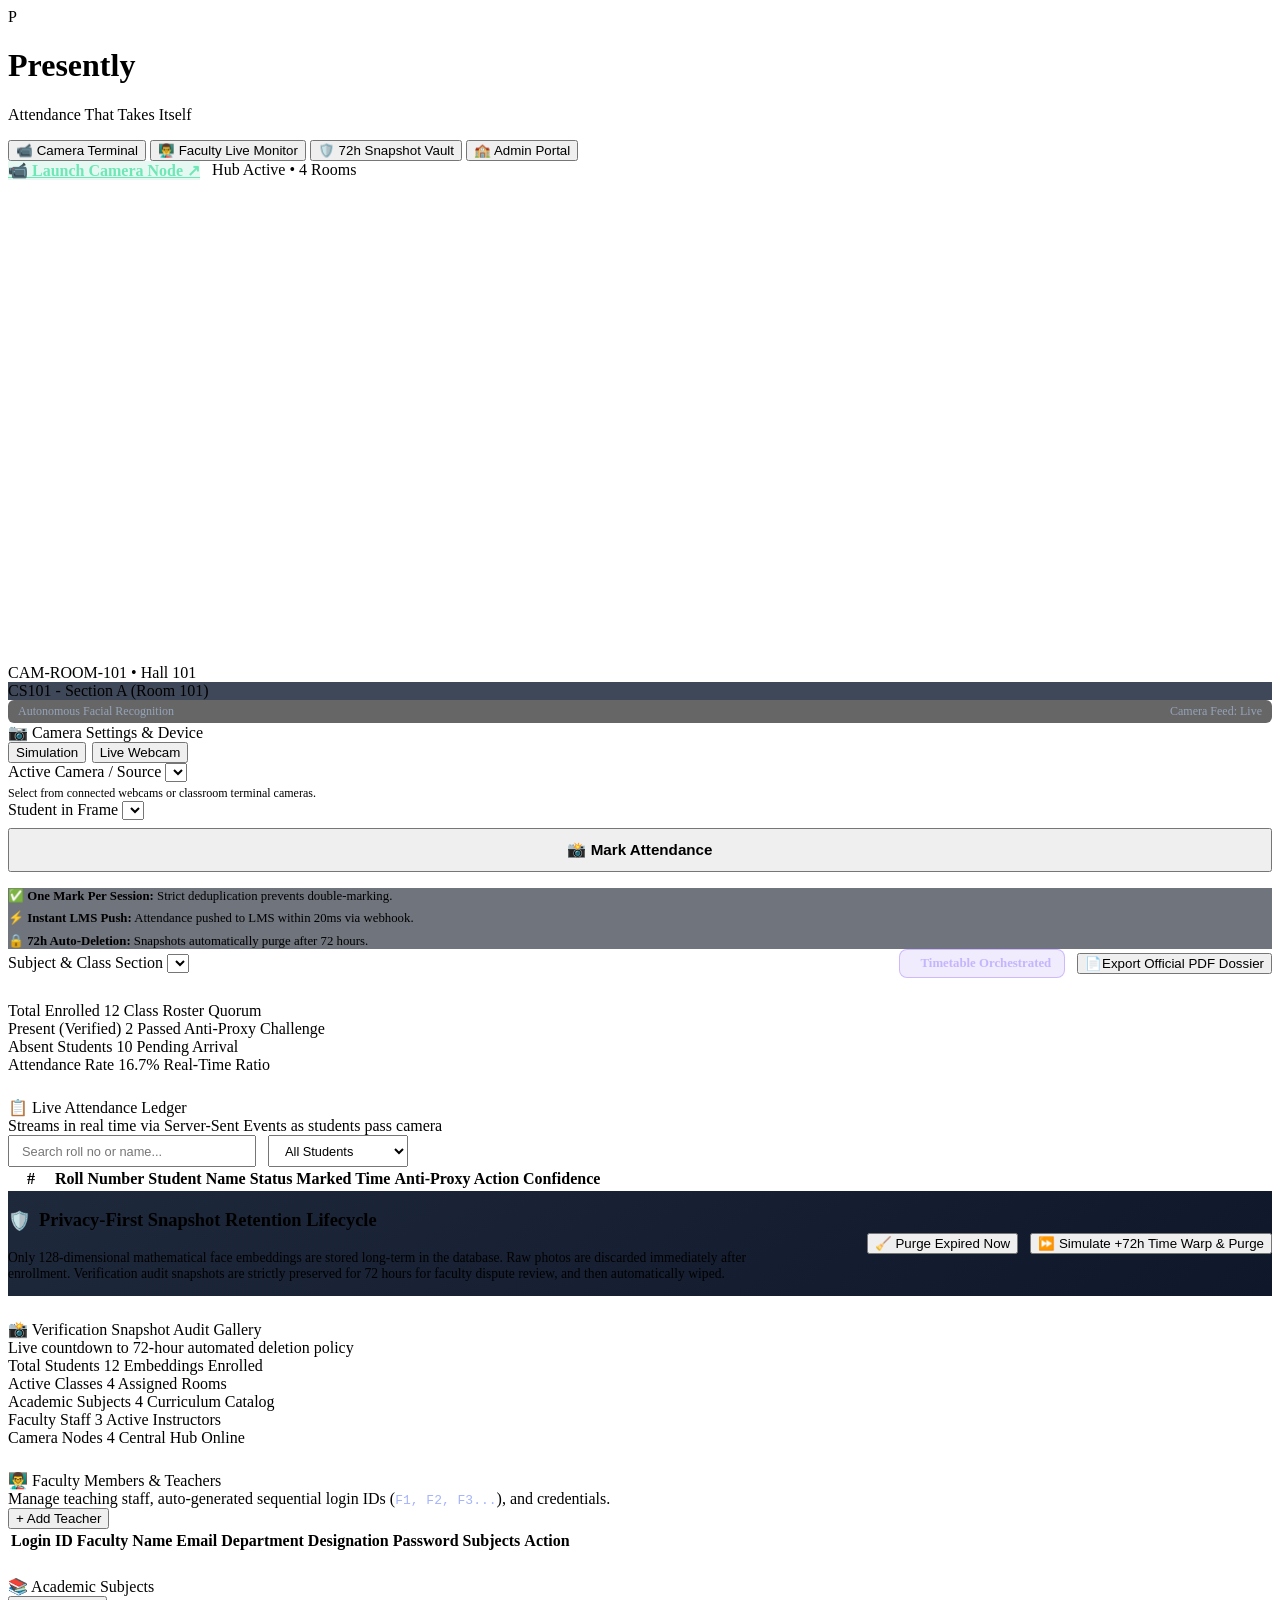
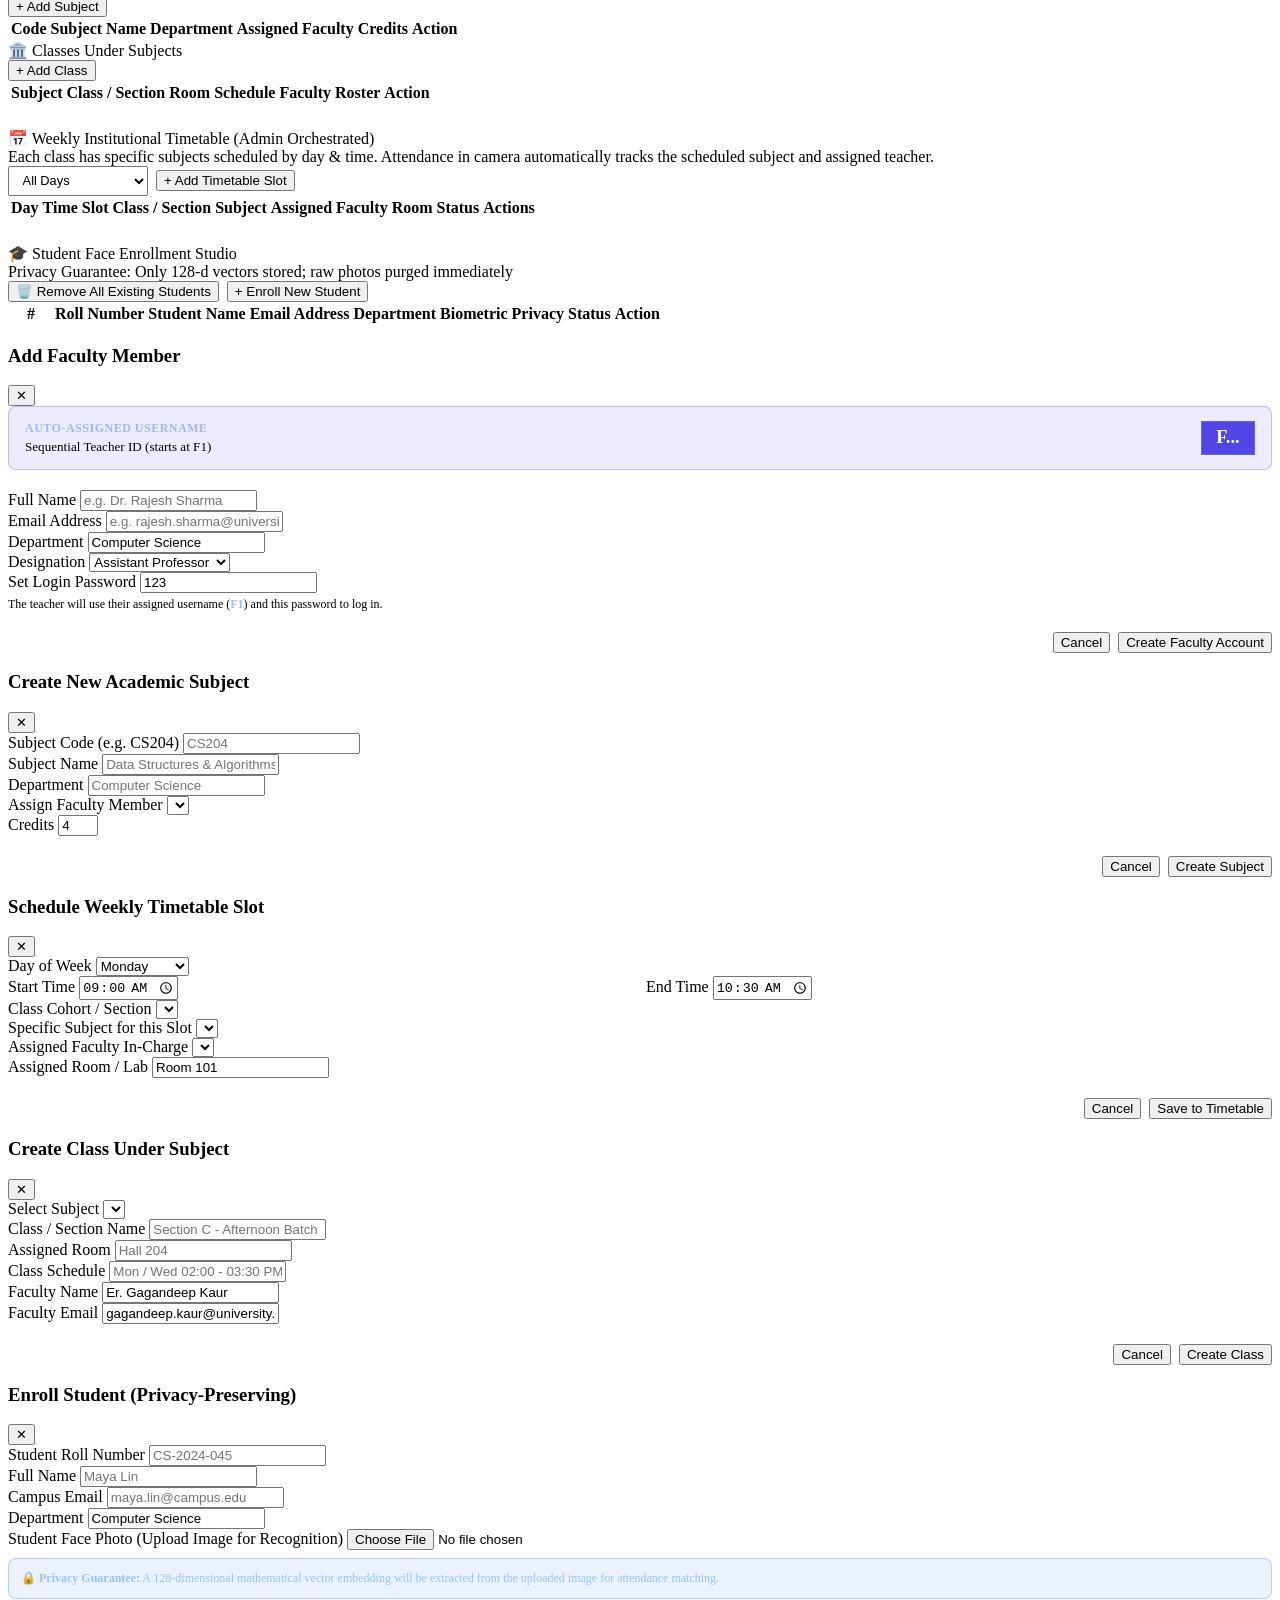
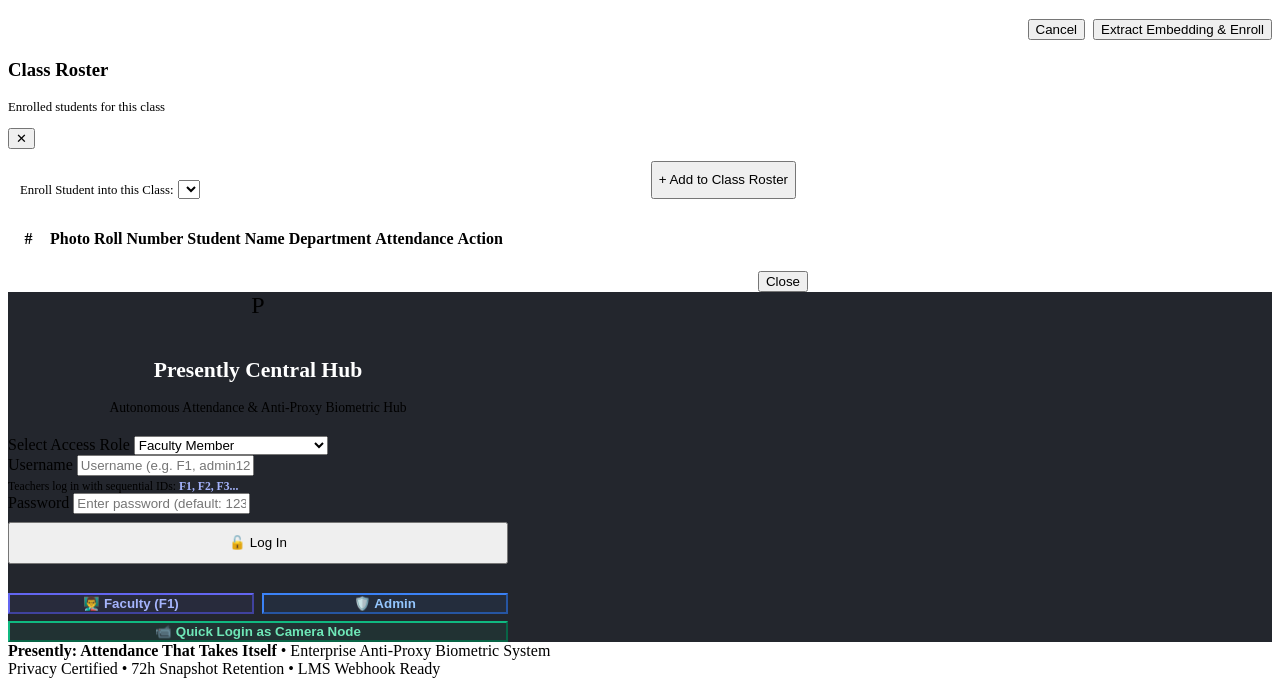
==== commit b6f0018b: "remove LMS hub and Camera hub pages from UI" ====
--- a/public/index.html
+++ b/public/index.html
@@ -33,12 +33,8 @@
         <button class="tab-btn" data-tab="admin">
           <span>🏫</span> Admin Portal
         </button>
-        <button class="tab-btn" data-tab="cameras">
-          <span>📡</span> Camera Hub
-        </button>
-        <button class="tab-btn" data-tab="lms">
-          <span>⚡</span> LMS Webhook & API
-        </button>
+        
+        
       </nav>
 
       <div style="display: flex; align-items: center; gap: 0.75rem; flex-wrap: wrap;">
@@ -510,125 +506,12 @@
     <!-- ======================================================== -->
     <!-- VIEW 5: CENTRAL HUB & MULTI-ROOM CAMERA SCALE             -->
     <!-- ======================================================== -->
-    <section id="view-cameras" class="view-section">
-      <div style="display: flex; flex-direction: column; gap: 1.5rem;">
-        
-        <div class="card" style="background: linear-gradient(145deg, #111827, #1f293d);">
-          <div class="card-title" style="margin-bottom: 0.5rem;">
-            <span>📡</span> Central Hub Multi-Room Camera Architecture
-          </div>
-          <p style="font-size: 0.85rem; color: var(--text-muted); max-width: 900px;">
-            Presently scales across unlimited lecture halls and laboratories. Camera devices connect to this central hub via authenticated edge endpoints. Each terminal stream handles face landmark tracking, anti-proxy liveness challenges, and pushes attendance to the central database.
-          </p>
-        </div>
-
-        <div id="admin-cameras-grid" class="grid-4"></div>
-
-      </div>
-    </section>
+    
 
     <!-- ======================================================== -->
     <!-- VIEW 6: LMS WEBHOOK & REST API DISPATCHER                -->
     <!-- ======================================================== -->
-    <section id="view-lms" class="view-section">
-      <div style="display: flex; flex-direction: column; gap: 1.5rem;">
-        
-        <!-- LMS Configuration Card -->
-        <div class="card">
-          <div class="card-header">
-            <div>
-              <div class="card-title">
-                <span>⚡</span> LMS Webhook & REST API Integration
-              </div>
-              <div class="card-subtitle">Each attendance mark is pushed instantly to your LMS with HMAC-SHA256 signatures</div>
-            </div>
-            <button id="btn-lms-test-ping" class="btn btn-primary btn-sm">
-              <span>🚀</span> Send Test Webhook Ping
-            </button>
-          </div>
-
-          <form id="form-lms-config" style="display: grid; grid-template-columns: 1.5fr 1fr auto; gap: 1rem; align-items: end;">
-            <div class="form-group" style="margin-bottom: 0;">
-              <label class="form-label">LMS Webhook Target URL (Canvas / Moodle / Custom)</label>
-              <input id="lms-config-url" type="text" class="form-input" placeholder="/api/mock-lms/webhook">
-            </div>
-            <div class="form-group" style="margin-bottom: 0;">
-              <label class="form-label">HMAC-SHA256 Signing Secret</label>
-              <input id="lms-config-secret" type="password" class="form-input" placeholder="Secret Key">
-            </div>
-            <button type="submit" class="btn btn-outline" style="height: 40px;">Save Settings</button>
-          </form>
-        </div>
-
-        <!-- Live LMS Ingestion Stream -->
-        <div class="card">
-          <div class="card-header">
-            <div class="card-title">
-              <span>📥</span> Live LMS Webhook Ingestion Feed
-            </div>
-            <button id="btn-refresh-lms-feed" class="btn btn-outline btn-sm">
-              <span>🔄</span> Refresh Feed
-            </button>
-          </div>
-
-          <div id="lms-feed-container"></div>
-        </div>
-
-        <!-- REST API Endpoints Specification -->
-        <div class="card">
-          <div class="card-header">
-            <div class="card-title">
-              <span>🔌</span> REST API Documentation & Endpoints
-            </div>
-          </div>
-          <div class="table-responsive">
-            <table>
-              <thead>
-                <tr>
-                  <th>Method</th>
-                  <th>Endpoint</th>
-                  <th>Description</th>
-                  <th>Payload / Query</th>
-                </tr>
-              </thead>
-              <tbody>
-                <tr>
-                  <td><span class="badge badge-green">POST</span></td>
-                  <td><code>/api/attendance/verify-and-mark</code></td>
-                  <td>Submit facial recognition & anti-proxy challenge response</td>
-                  <td><code>{ sessionId, cameraId, embedding, challengeId, actionCompleted }</code></td>
-                </tr>
-                <tr>
-                  <td><span class="badge badge-blue">GET</span></td>
-                  <td><code>/api/export/pdf?sessionId={id}</code></td>
-                  <td>Generate & download official A4 attendance PDF dossier</td>
-                  <td><code>sessionId</code></td>
-                </tr>
-                <tr>
-                  <td><span class="badge badge-blue">GET</span></td>
-                  <td><code>/api/challenge/new?sessionId={id}</code></td>
-                  <td>Request dynamic anti-proxy challenge token</td>
-                  <td><code>sessionId, action</code></td>
-                </tr>
-                <tr>
-                  <td><span class="badge badge-blue">GET</span></td>
-                  <td><code>/api/sessions/active</code></td>
-                  <td>Fetch currently active lecture session and live stats</td>
-                  <td><code>classId (optional)</code></td>
-                </tr>
-                <tr>
-                  <td><span class="badge badge-green">POST</span></td>
-                  <td><code>/api/students/enroll</code></td>
-                  <td>Privacy face enrollment (extracts 128-d vector, purges photo)</td>
-                  <td><code>{ roll_number, name, email, department }</code></td>
-                </tr>
-              </tbody>
-            </table>
-          </div>
-        </div>
-
-      </div>
-    </section>
+    
 
   </main>
 
